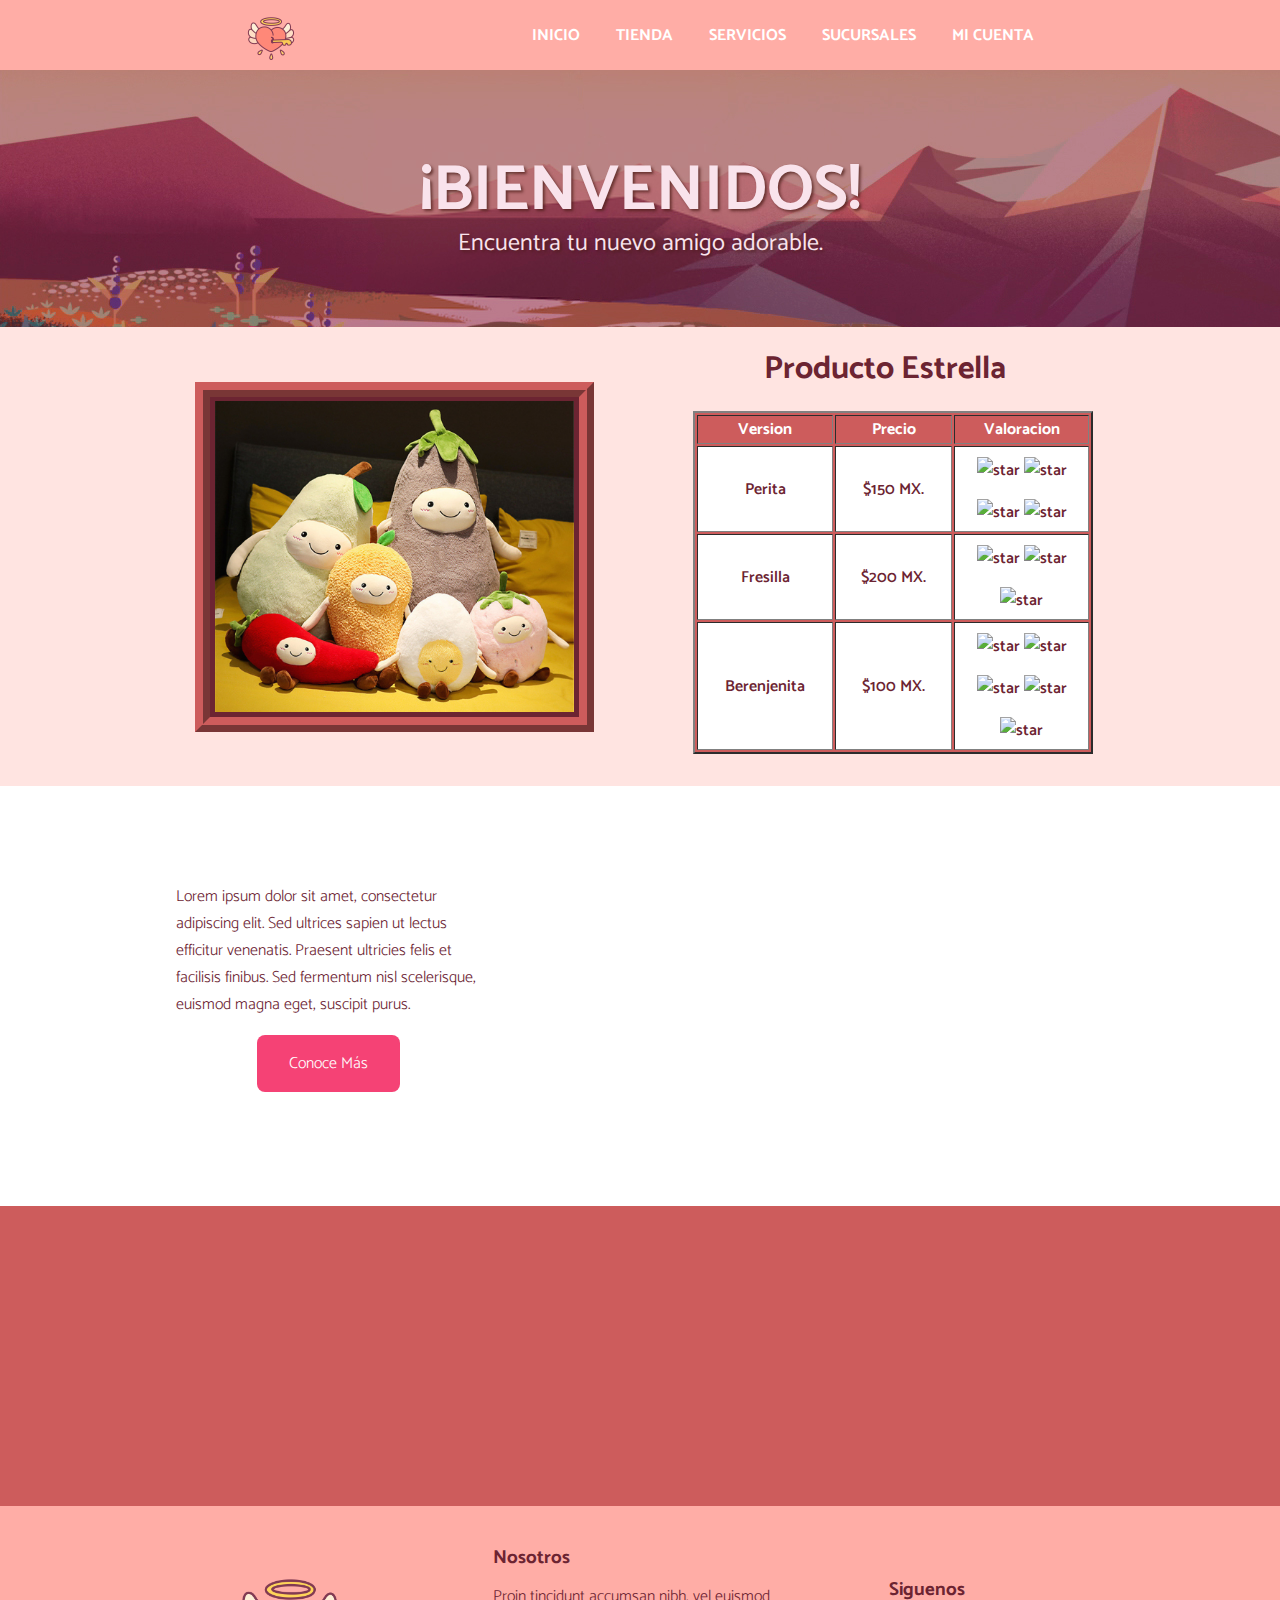
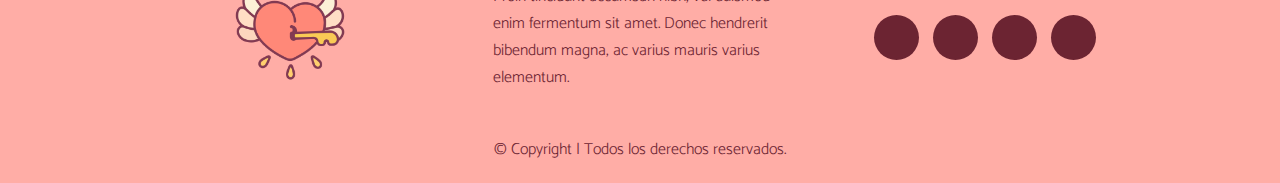
==== index.html @ 7614e68b "PreEntrega 2 V1" ====
<!DOCTYPE html>
<html lang="en">
    <head>
        <meta charset="UTF-8">
        <meta http-equiv="X-UA-Compatible" content="IE=edge">
        <meta name="viewport" content="width=device-width, initial-scale=1.0">
        <!-- Favicon -->
        <link rel="icon" type="image/png" sizes="32x32" href="contenido/favicon-32x32.png">
        <!-- Google Fonts -->
        <link rel="preconnect" href="https://fonts.googleapis.com">
        <link rel="preconnect" href="https://fonts.gstatic.com" crossorigin>
        <link href="https://fonts.googleapis.com/css2?family=Catamaran:wght@300;400;600;800&display=swap" rel="stylesheet">
        <!-- Fontawesome -->
        <script src="https://kit.fontawesome.com/cafaecdf6c.js" crossorigin="anonymous"></script>
        <!-- Hoja de CSS -->
        <link rel="stylesheet" href="css/style.css">
        <!-- termina hoja de CSS -->
        <title>Tienda de Peluches</title>
    </head>
<body>
    <header class="header"><!-- Inicio barra de navegacion -->
        <!-- <h1><a href="/Index.html">Logo</a></h1> -->
        <nav>
        <div class="nav__container">
            <img src="contenido/Logo tienda.png" class="nav__logo" alt="Logo Cute"><!-- Logo con enlace al home -->
            <div class="main-menu">
                <ul>
                    <li><a href="Index.html">Inicio</a></li>
                    <li><a href="pages/tienda.html">Tienda</a></li>
                    <li><a href="pages/servicios.html">Servicios</a></li>
                    <li><a href="pages/sucursales.html">Sucursales</a></li>
                    <li><a href="pages/micuenta.html">Mi Cuenta</a></li>
                </ul>
            </div>
            </nav>
        </div>
    </header><!-- Cierre barra de navegacion -->
    <main>
        <section id="intro__section"><!-- Inicio Banner principal -->
            <div class="display__intro">
                <h1>¡Bienvenidos!</h1>
                <p>Encuentra tu nuevo amigo adorable.</p>        
            </div>
        </section><!-- Cierre banner principal -->
        <section id="display-producto"><!-- Inicio Producto estrella -->
            <div class="col-4">
                <img src="/img/producto_principal.jpg" class="mainproductopic" alt="frutitas" height="250px">
                <div class="table">
                    <h2>Producto Estrella</h2>
                    <table class="tableProduct" border="2" cellpadding="8" cellspacing="2">
                        <tr> <!-- Secciones Tabla -->
                            <th>Version</th>
                            <th>Precio</th>
                            <th>Valoracion</th>
                        </tr>
                        <tr><!-- Valores primer producto -->
                            <td>Perita</td>
                            <td>$150 MX.</td>
                            <td>
                            <img src="https://cdn-icons-png.flaticon.com/512/1721/1721536.png" class="estrella-valor" alt="star">
                            <img src="https://cdn-icons-png.flaticon.com/512/1721/1721536.png" class="estrella-valor" alt="star">
                            <img src="https://cdn-icons-png.flaticon.com/512/1721/1721536.png" class="estrella-valor" alt="star">
                            <img src="https://cdn-icons-png.flaticon.com/512/1721/1721536.png" class="estrella-valor" alt="star">
                        </td>
                    </tr>
                    <tr><!-- Valores Segundo Producto -->
                        <td>Fresilla</td>
                        <td>$200 MX.</td>
                        <td>
                            <img src="https://cdn-icons-png.flaticon.com/512/1721/1721536.png" class="estrella-valor" alt="star">
                            <img src="https://cdn-icons-png.flaticon.com/512/1721/1721536.png" class="estrella-valor" alt="star">
                            <img src="https://cdn-icons-png.flaticon.com/512/1721/1721536.png" class="estrella-valor" alt="star">
                        </td>
                    </tr>
                    <tr><!-- Valores tercer producto -->
                        <td>Berenjenita</td>
                        <td>$100 MX.</td>
                        <td>
                            <img src="https://cdn-icons-png.flaticon.com/512/1721/1721536.png" class="estrella-valor" alt="star">
                            <img src="https://cdn-icons-png.flaticon.com/512/1721/1721536.png" class="estrella-valor" alt="star">
                            <img src="https://cdn-icons-png.flaticon.com/512/1721/1721536.png" class="estrella-valor" alt="star">
                            <img src="https://cdn-icons-png.flaticon.com/512/1721/1721536.png" class="estrella-valor" alt="star">
                            <img src="https://cdn-icons-png.flaticon.com/512/1721/1721536.png" class="estrella-valor" alt="star">
                        </td>
                    </tr>
                </table>
            </div>
        </div>
        </section><!-- Termino producto estrella -->
        <section id="intro-servicios"><!-- Inicio Presentacion  Servicios-->
            <div class="col-4">
                <div class="text-box">
                    <p>Lorem ipsum dolor sit amet, consectetur adipiscing elit. Sed ultrices sapien ut lectus efficitur venenatis. Praesent ultricies felis et facilisis finibus. Sed fermentum nisl scelerisque, euismod magna eget, suscipit purus. </p>
                        <div  class="btn">
                            <a href="/pages/servicios.html" class="boton">Conoce Más</a>
                        </div>
                </div>
                <div class="video-box">
                    <iframe width="560" height="315" src="https://www.youtube.com/embed/OfAAXH6KLqU" title="YouTube video player" frameborder="0" allow="accelerometer; autoplay; clipboard-write; encrypted-media; gyroscope; picture-in-picture" allowfullscreen></iframe>
                </div>
            </div>
        </section><!-- Termina presentacion Servicios -->
        <section id="mapa"><!-- Inicio Ubicacion -->
                <iframe src="https://www.google.com/maps/embed?pb=!1m18!1m12!1m3!1d1648.8278727850666!2d-100.31349025448411!3d25.66734668921279!2m3!1f0!2f0!3f0!3m2!1i1024!2i768!4f13.1!3m3!1m2!1s0x8662bf4d52f3d2d1%3A0x2c97145ed34ded60!2sPlaza%20M%C3%A9xico!5e0!3m2!1ses-419!2smx!4v1656044367858!5m2!1ses-419!2smx" width="100%" height="250px" style="border:0;" allowfullscreen="" loading="lazy" referrerpolicy="no-referrer-when-downgrade"></iframe>
        </section><!-- Termino Ubicacion -->
    </main>
    <footer class="footer"><!-- Inicia Footer -->
        <!-- <a href="/Index.html">Logo</a> -->
        <div class="footer__superior">
            <div class="foot__container">
                <a href="index.html">
                    <img src="/contenido/Logo tienda.png" alt="Logo Cute"></a><!-- Logo con enlace al home -->
            </div>
            <div class="foot__container">
                <h3>Nosotros</h3>
                <p>Proin tincidunt accumsan nibh, vel euismod enim fermentum sit amet. Donec hendrerit bibendum magna, ac varius mauris varius elementum.</p>
            </div>
            <div class="foot__container">
                <h3>Siguenos</h3>
                <div class="foot__social">
                    <a href="httos://www.facebook.com/tiendacute"><i class="fa-brands fa-facebook-f fa-1x" style="color: lightpink"></i></i></a><!-- Facebook -->
                    <a href="httos://www.Twitter.com/tiendacute"><i class="fa-brands fa-twitter fa-1x" style="color: lightpink"></i></i></a><!-- Twitter -->
                    <a href="httos://www.instagram.com/tiendacute"><i class="fa-brands fa-instagram-square fa-1x" style="color: lightpink"></i></i></a><!-- Instagram -->
                    <a href="httos://www.facebook.com/tiendacute"><i class="fa-brands fa-tiktok fa-1x" style="color:lightpink"></i></i></a><!-- Tiktok -->
                </div>
            </div>
        </div>
        <div class="footer__inferior">
            <div class="foot__container">
                <p>© Copyright | Todos los derechos reservados.</p>
            </div>
        </div>    
    </footer><!-- Termina Footer -->
</body>
</html>
---- css/style.css ----
:root {
    --principal1: #6c2432;
    --principal2: #ffada6;
    --principal3: #ffe4e1;
    --aux1: #f9e3ec;
    --aux2: #cd5c5c;
    --botones: #f54275;
    --btnhoover: #ff7ba7;
    --btnwhite: #ffffff;
}

* {
    padding: 0;
    margin: 0;
    box-sizing: border-box;
}

body {
    font-family: 'Catamaran', sans-serif;
    font-weight: 300;
    color: var(--principal1);
    font-size: 1rem;
}

header { 
    width: 100%;
    position: fixed;
    top: 0px;
    background: var(--principal2);
    text-decoration: none;
}

img, svg {
    vertical-align: middle;
}

img {
    padding: 1rem;
}

h1 { 
    font-size: 3rem;
}

h2 {
    font-size: 2rem;
}

h3 h4 h5 h6 {
    font-size: 1.5rem;
}


.boton {
    background-color:var(--botones);
    border: none;
    color: var(--btnwhite);
    margin: 1.5rem;
    padding: 15px 32px;
    text-align: center;
    text-decoration: none;
    display: inline;
    font-size: 1rem;
    border-radius: 8px;
    margin: 1rem 0 1rem 0;
    align-content: center;
}

.boton:hover {
    background-color: var(--btnhoover);
    color: var(--principal1);
}

.btn {
    padding: 2rem 0 2rem 0;
}

/* Header */

.header a {
    text-decoration: none;
    text-transform: uppercase;
}



.nav__container {
    width: 80%;
    height: 70px;
    margin: auto;
    max-width: 1280px;
    max-height: 70px;
    top: 0px;
    display: flex;
    align-items: center;
    justify-content: space-around;
}

.nav__container .nav__logo {
    max-height: 80px;
    padding: 0.5rem;

}

.main-menu { 
    font-weight: bold;
    height: 100%;
    display: flex;
    flex-direction: row;
    align-items: center;
    
}

    .main-menu ul {
        list-style: none;
        
    }

        .main-menu ul li {
            display: inline-block;
            height: 100%;
            
        }

            .main-menu ul li a {
                display: flex;
                align-items: center;
                padding: 0 1rem;
                color:var(--btnwhite);
                height: 70px;
                transition: 0.5s ease;
            }

                .main-menu ul li a:hover {
                    background-color: var(--aux2);
                }


/* BODY INTRO BANNER */

#intro__section {
    background-image: url("/img/banner_indexV2.jpg");
    padding: 10rem 0 4rem 0;
    text-align: center;
}


.display__intro {
    width: 100%;
    margin: auto;
    color: var(--aux1);
    text-shadow: 0.15rem 0.15rem 3px rgba(74, 27, 22, 0.727) ;

}

.display__intro h1{
    text-transform: uppercase;
    font-size: 4rem;
    line-height: 4rem;
}

.display__intro p {
    font-weight: 400;
    font-size: 1.5rem;
}


/* BODY PRODUCTO ESTRELLA */

#display-producto {
    padding: 1rem 0 1rem 0;
    background-color: var(--principal3);
}

.col-4 {
    width: 80%;
    max-width: 1270px;
    margin: auto;
    display: flex;
    align-items: center;
    justify-content: space-evenly;
}

.mainproductopic {
    width: auto;
    height: 350px;
    padding: 0.3rem;
    margin: 1rem 1.5rem;
    border: ridge 15px var(--aux2);
    background-color: var(--principal1);
}

.table {
    display: flex;
    flex-direction: column;
    align-items: center;
}

.tableProduct {
    text-align: center;
    margin: 1rem 1rem 1rem 2rem;
    width: 400px;
    background-color: var(--aux2);
    color: #ffffff;
}

td {
    width: 200px;
    height: 50px;
    background-color: #ffffff;
    color: var(--principal1);
    font-weight: 600;
}

.estrella-valor {
    width: 15px;
    padding: 0px;
    margin: 10px 0px 5px 0px;
}


/* BODY INTRO SERVICIOS */

#intro-servicios {
    padding: 1rem 0 1rem 0;
}


.text-box {
    width:50%;
    height: auto;
    padding: 1rem 3rem;
    display: flex;
    flex-flow: row wrap;
    justify-content: center;
    align-items:center;
    align-content: space-around;
}

.text-intro {
    background-color: var(--principal3);
    padding: 2rem 1rem;
    text-align: center;
}

.video-box {
    padding: 2rem;
}

/* Mapa */

#mapa {
    background-color: var(--aux2);
    align-items: center;
    height: 300px;
    display: flex;
}

#mapa iframe {
    width: 100%;
    height: 270px;
}

/* Boddy paginas */

.con-img {
    width: auto;
    max-width: 1270px;
    height: 550px;
}

/* Galeria */

.colresponsive {
    max-width: 1270px;
    width: 80%;
    margin-left: auto;
    margin-right: auto;
    padding-top: 1rem;
    padding-bottom: 4rem;
}

.gridproducto {
    display: grid;
    grid-template-columns: repeat(4, 1fr);
    gap: 1.5rem;
}

.col-grid {
    display: flex;
    flex-direction: column;
    margin-top: 1rem;
    align-content: space-around;
}

.celdagrid {
    background-color: var(--principal3);
    overflow: hidden;
    border-radius: 0.5rem;
    text-decoration: none;
    font-weight: 400;
    overflow: hidden;
    margin-top: 1rem;
    margin-bottom: 1rem;

}

.imgproduct {
    border-radius: 0.25rem;
    overflow: hidden;
    transition: 0.3s ease-in-out;
}

.imgproduct:hover {
    transform: scale(1.15,1.15);
}

.imgproduct img {
    width: 100%;
}

.textproduct {
    padding: 0.5rem 1rem;
    border: 3px solid var(--principal3);
    display: flex;
    align-items: center;
    justify-content: space-around;
    background-color: white;
}

.textinfo h4{
    line-height: 1.2rem;
    font-size: 1rem;
}

.boton-shop {
    background-color: var(--botones);
    border: none;
    color: var(--btnwhite);
    padding: 8px 10px;
    text-align: center;
    text-decoration: none;
    display: inline;
    font-size: 14px;
    border-radius: 8px;
    margin: 1rem 0 1rem 0;
    align-content: center;
}

.boton-shop:hover {
    background-color: var(--btnhoover);
    color: var(--principal1);
}

.btn-shop {
    padding: 1rem 0rem;
}

/* FOOOTER */

.footer {
    width: 100%;
    background:  var(--principal2);
}

.footer__superior {
    width: 80%;    
    margin: auto;
    display: grid;
    grid-template-columns: repeat(3, 1fr);
    grid-template-rows: 180px;
    grid-gap:25px;
    padding: 25px 0px;
    align-items: center;
    justify-items: center;
}

.footer__inferior {
    width: 80%;
    height: 100%;
    padding-bottom: 20px;
    margin: auto;
    text-align: center;
}

.footer__superior a img {
    width: 150px;
    height: auto;
    padding: 0;
    justify-content: center;
    align-items: center;
    transition: 1s ease;
}

.footer__superior a img:hover {

    transform: scale(1.5,1.5);
}

.footer__superior h3 {
    margin-bottom: 10px;
    padding: 0 15px 0 15px;
}

.footer__superior p {
    margin-bottom: 10px;
    padding: 0 15px 0 15px;
}

.foot__social a {
    background-color: var(--principal1);
    display: inline-block;
    text-decoration: none;
    width: 45px;
    height: 45px;
    line-height: 45px;
    margin-right: 10px;
    border-radius: 45px;
    text-align: center;
}

.foot__social a:hover {
    background-color: var(--btnhoover);
}

#servicios {
    background-color: #ff7ba7;
    height: auto;
    width: 100%;
}

.row {
    height: 50%;
}

#izq {
    color: var(--principal1);
}
/* Breakpoint smll */

@media screen and ( max-width:600px) {

    h1 { 
        font-size: 2rem;
        line-height: 1.5rem;
    }
    
    h2 {
        font-size: 1.3rem;
        line-height: 1.5rem;
    }
    
    h3 h4 h5 h6 {
        font-size: 0.8rem;
        line-height: 0.8rem;
    }
    


    .nav__container {
        width: 100%;
        height: 80px;
        margin: auto;
        display: flex;
        flex-flow: row nowrap;
    }

    .nav__logo {
        display: none;
    }
    
    .main-menu { 
        display: flex;
        flex-flow: row nowrap;
        font-size: calc(100% - 40%);
    }

    .main-menu ul li a { 
        padding: 7px;
    }

    #intro__section {
        background-image: url("/img/banner_indexV2.jpg");
        padding: 6rem 0 3rem 0;
        text-align: center;
        width: auto;
    }
    

    
    .display__intro h1{
        text-transform: uppercase;
        font-size: 2rem;
        line-height: 3rem;
    }
    
    .display__intro p {
        font-weight: 400;
        font-size: 1rem;
    }
    
    #display-producto {
        padding: 1rem 0 1rem 0;
        background-color: var(--principal3);
    }
    
    .col-4 {
        width: 100%;
        margin: auto;
        display: flex;
        flex-direction: column;
        align-items: center;
        justify-content: space-evenly;
    }
    
    .mainproductopic {
        width: auto;
        height: 250px;
    }
    
    .table h2 {
        font-size: 1.5rem;
    }
    
    .tableProduct {
        text-align: center;
        margin: 1rem 1rem 1rem 2rem;
        width: auto;
        background-color: var(--aux2);
        color: #ffffff;
    }
    

    
#intro-servicios {
    padding: 0;
}

#servicios{
    width: 70%;
    align-items: center;
    justify-content: center;
}

.row {
    height: auto;
}


.text-box {
    width:100%;
    height: auto;
    padding: 1rem 3rem;
    display: flex;
    flex-direction: column;
    justify-content: center;
    align-items:center;
}

.video-box {
    width: 100%;
    display: flex;
    flex-direction: column;
    align-items: center;
    justify-content: center;
    padding: 1rem ;

}

.video-box iframe {
    width: 300px;
    height: auto;
}

#mapa {
    background-color: var(--aux2);
    align-items: center;
    height: 300px;
    display: flex;
}

#mapa iframe {
    width: 100%;
    height: 270px;
}

.boton {
    padding: 15px 32px;
    font-size: 0.8rem;
    border-radius: 8px;
    margin-top: 1rem;
    align-content: center;
}

.btn {
    padding: 1.5rem 0 0 0;
}

.con-img {
    width: 100%;
    height: auto;
}


.text-intro {
    padding: 1rem 1rem;
    text-align: center;
    font-size: calc(100% - 20%);
}

.colresponsive {
    padding-top: 2rem;
    padding-bottom: 2rem;
}

.gridproducto {
    grid-template-columns: 100%;
    gap: 1.0rem;
}

.col-grid {
    margin-top: 0;
    flex-direction: column;
    justify-content: center;
    align-items: center;
    width: auto;

}

.celdagrid {
    font-weight: 400;
    margin-top: 0.5rem;
    margin-bottom: 0.5rem;
}


.imgproduct:hover {
    transform: none;
}

.imgproduct img {
    max-width: 350px;
}

.textproduct {
    padding: 0.2rem 0.5rem;
}

.textinfo h4{
    line-height: 1rem;
    font-size: 0.8rem;
}

.boton-shop {
    padding: 8px 14px;
}


/*  */

.footer {
    width: 100%;
}

.footer__superior {  
    display: grid;
    grid-template-columns: 100%;
    grid-template-rows: 80px;
    grid-gap:25px;
    padding: 25px 0px;
    align-items: center;
    justify-items: center;
}

.footer__inferior {
    font-size: calc(100% - 20%);
}

.footer__superior a img {
    width: 90px;
    height: auto;
}


.footer__superior p {
    font-size: calc(100% - 20%);
}

.foot__social a {
    width: 40px;
    height: 40px;
}

}

/* Breakpoint medium
 */
@media screen and (min-width:600px) and ( max-width:950px) {

    h1 { 
        font-size: 3rem;
    }
    
    h2 {
        font-size: 2rem;
        line-height: 1.5rem;
    }
    
    h3 h4 h5 h6 {
        font-size: 1.2rem;
        line-height: 1rem;
    }
    

    .nav__logo {
        display: none;
    }
    
    .main-menu { 
        font-size: calc(100% - 20%);
    }

    .main-menu ul li a { 
        padding: 10px;
    }

    #intro__section {
        background-image: url("/img/banner_indexV2.jpg");
        padding: 7rem 0 3rem 0;
        text-align: center;
        width: auto;
    }
    

    
    .display__intro h1{
        text-transform: uppercase;
        font-size: 3rem;
        line-height: 3rem;
    }
    
    .display__intro p {
        font-weight: 400;
        font-size: 1.5rem;
    }
    
    
    .col-4 {
        width: 100%;
        margin: auto;
        display: flex;
        flex-direction: column;
        align-items: center;
        justify-content: space-evenly;
    }
    
    .mainproductopic {
        width: auto;
        height: 350px;
    }
    
    .table h2 {
        font-size: 2rem;
    }
    
    .tableProduct {
        width: 80%;
        text-align: center;
        background-color: var(--aux2);
        color: #ffffff;
    }
    
    
#intro-servicios {
    padding: 0;
}

#servicios{
    width: 70%;
    align-items: center;
    justify-content: center;
}

.row {
    height: auto;
}


.text-box {
    width:100%;
    height: auto;
    padding: 1rem 3rem;
    display: flex;
    flex-direction: column;
    justify-content: center;
    align-items:center;
}

.video-box {
    width: 60%;
    display: flex;
    flex-direction: column;
    align-items: center;
    justify-content: center;
    padding: 1rem ;

}

.video-box iframe {
    width: 100%;
}

#mapa {
    background-color: var(--aux2);
    align-items: center;
    height: 300px;
    display: flex;
}

#mapa iframe {
    width: 100%;
    height: 270px;
}

.boton {
    padding: 15px 32px;
    font-size: 0.8rem;
    border-radius: 8px;
    margin-top: 1rem;
    align-content: center;
}

.btn {
    padding: 1.5rem 0 0 0;
}

.con-img {
    width: 100%;
    height: auto;
}


.text-intro {
    padding: 1rem 1rem;
    text-align: center;
    font-size: calc(100% - 20%);
}

.colresponsive {
    padding-top: 2rem;
    padding-bottom: 2rem;
}

.gridproducto {
    grid-template-columns: repeat(2, 1fr);
    gap: 1.0rem;
}

.col-grid {
    margin-top: 0;
    flex-direction: column;
    justify-content: center;
    align-items: center;
    width: auto;

}

.celdagrid {
    font-weight: 400;
    margin-top: 0.5rem;
    margin-bottom: 0.5rem;
}


.imgproduct:hover {
    transform: none;
}

.imgproduct img {
    max-width: 350px;
}

.textproduct {
    padding: 0.2rem 0.5rem;
}

.textinfo h4{
    line-height: 1rem;
    font-size: 0.8rem;
}

.boton-shop {
    padding: 8px 14px;
}


/*  */

.footer {
    width: 100%;
}

.footer__superior {  
    width: 100%;
    display: grid;
    grid-gap:10px;
    padding: 25px 0px;
    align-items: center;
    justify-items: center;
}

.footer__inferior {
    font-size: calc(100% - 20%);
}

.footer__superior a img {
    width: 120px;
    height: auto;
}


.footer__superior p {
    font-size: calc(100% - 30%);
}

.foot__social a {
    width: 35px;
    height: 35px;
    margin: 5px 2px;
}

}

/* Breakpoint lg */

@media screen and (min-width:950px) and ( max-width:1270px) {

    


    .main-menu ul li a { 
        padding: 10px;
    }

    #intro__section {
        padding: 7rem 0 3rem 0;
    }
    

    
    .display__intro h1{
        font-size: 4rem;
    }
    
    .display__intro p {
        font-weight: 400;
        font-size: 1.7rem;
    }
    
    
    .mainproductopic {
        width: auto;
        height: 350px;
    }
    
    .table h2 {
        font-size: 2rem;
    }
    
    .tableProduct {
        width: 90%;
    }
    
    
#intro-servicios {
    padding: 0;
}

#servicios{
    width: 70%;
    align-items: center;
    justify-content: center;
}

.row {
    height: auto;
}


.text-box {
    width:100%;
    height: auto;
    padding: 2rem 3rem;
    display: flex;
    flex-direction: column;
    justify-content: center;
    align-items:center;
}

.video-box {
    width: 100%;
    padding: 0;

}

.video-box iframe {
    width: auto;
    height: auto;
}


.boton {
    padding: 10px 32px;
    margin-top: 1rem;
    margin-bottom: 1rem;
}

.btn {
    padding: 1.5rem 0 0.5rem 0;
}

.con-img {
    width: 100%;
    height: auto;
}


.text-intro {
    padding: 1rem 1rem;
    text-align: center;
    font-size: calc(100% - 10%);
}

.colresponsive {
    padding-top: 2rem;
    padding-bottom: 2rem;
}

.gridproducto {
    grid-template-columns: repeat(2, 1fr);
    gap: 1.5rem;
}

.col-grid {
    margin-top: 0;
    flex-direction: column;
    justify-content: center;
    align-items: center;
    width: auto;

}

.celdagrid {
    font-weight: 400;
    margin-top: 0.5rem;
    margin-bottom: 0.5rem;
}


.imgproduct:hover {
    transform: none;
}

.imgproduct img {
    max-width: 350px;
}

.textproduct {
    padding: 0.2rem 0.5rem;
}

.textinfo h4{
    line-height: 1.5rem;
    font-size: 1.2rem;
}

.boton-shop {
    padding: 10px 16px;
    font-size: 16px;
}


/*  */

.footer__superior {  
    grid-gap:25px;
}

.footer__inferior {
    font-size: calc(100% - 10%);
}

.footer__superior a img {
    width: 140px;
    height: auto;
}


.footer__superior p {
    font-size: calc(100% - 15%);
}

.foot__social a {
    width: 40px;
    height: 40px;
    margin: 5px 2px;
}

}
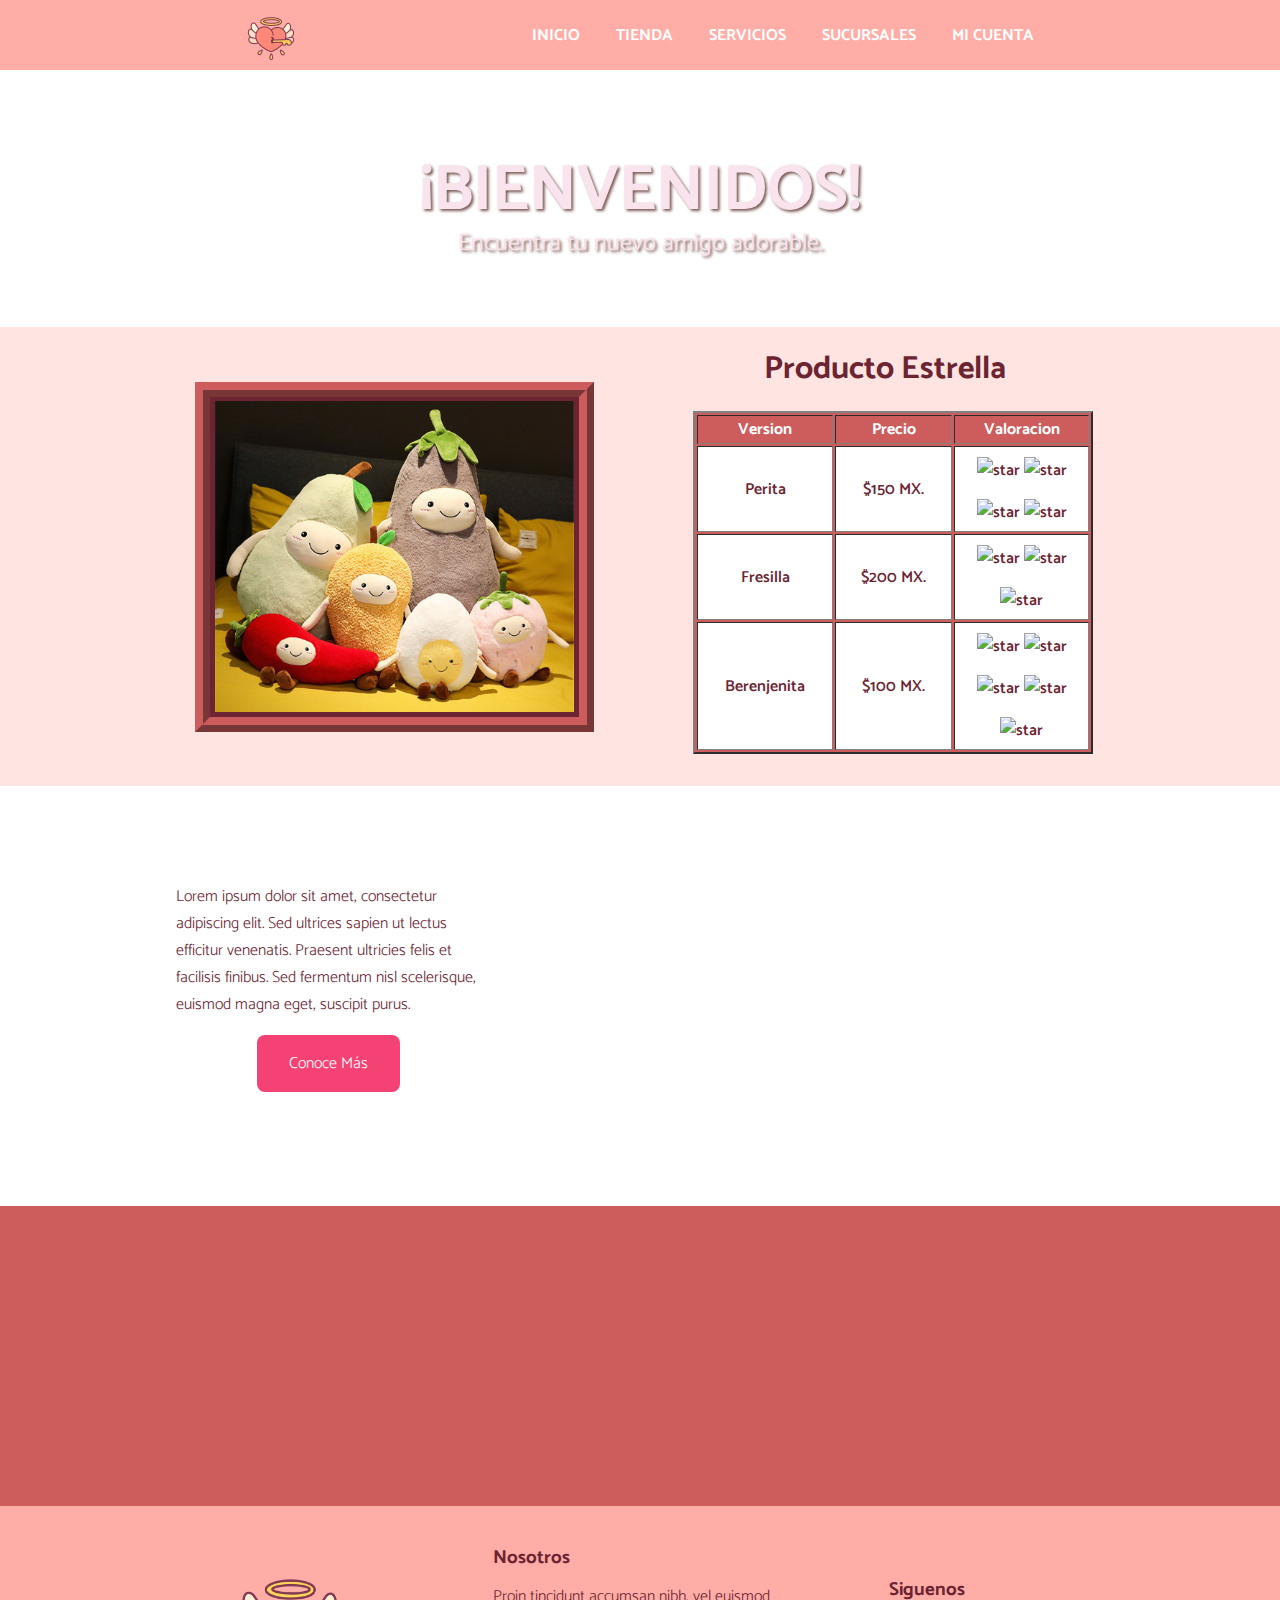
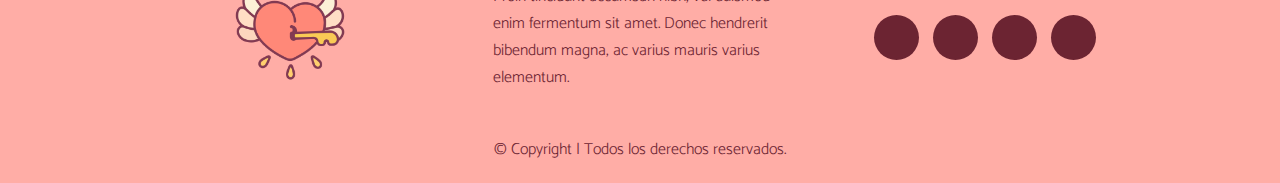
==== commit 82a6cdf6: "tercera version" ====
--- a/index.html
+++ b/index.html
@@ -22,10 +22,10 @@
         <!-- <h1><a href="/Index.html">Logo</a></h1> -->
         <nav>
         <div class="nav__container">
-            <img src="contenido/Logo tienda.png" class="nav__logo" alt="Logo Cute"><!-- Logo con enlace al home -->
+            <img src="contenido/logotienda.png" class="nav__logo" alt="logocute"><!-- Logo con enlace al home -->
             <div class="main-menu">
                 <ul>
-                    <li><a href="Index.html">Inicio</a></li>
+                    <li><a href="index.html">Inicio</a></li>
                     <li><a href="pages/tienda.html">Tienda</a></li>
                     <li><a href="pages/servicios.html">Servicios</a></li>
                     <li><a href="pages/sucursales.html">Sucursales</a></li>
@@ -44,7 +44,7 @@
         </section><!-- Cierre banner principal -->
         <section id="display-producto"><!-- Inicio Producto estrella -->
             <div class="col-4">
-                <img src="/img/producto_principal.jpg" class="mainproductopic" alt="frutitas" height="250px">
+                <img src="img/productoprincipal.jpg" class="mainproductopic" alt="frutitas" height="250px">
                 <div class="table">
                     <h2>Producto Estrella</h2>
                     <table class="tableProduct" border="2" cellpadding="8" cellspacing="2">
@@ -109,7 +109,7 @@
         <div class="footer__superior">
             <div class="foot__container">
                 <a href="index.html">
-                    <img src="/contenido/Logo tienda.png" alt="Logo Cute"></a><!-- Logo con enlace al home -->
+                    <img src="contenido/logotienda.png" alt="Logo Cute"></a><!-- Logo con enlace al home -->
             </div>
             <div class="foot__container">
                 <h3>Nosotros</h3>
--- a/css/style.css
+++ b/css/style.css
@@ -139,7 +139,7 @@
 /* BODY INTRO BANNER */
 
 #intro__section {
-    background-image: url("/img/banner_indexV2.jpg");
+    background-image: url("img/banderindexv2.jpg");
     padding: 10rem 0 4rem 0;
     text-align: center;
 }
@@ -480,7 +480,6 @@
     }
 
     #intro__section {
-        background-image: url("/img/banner_indexV2.jpg");
         padding: 6rem 0 3rem 0;
         text-align: center;
         width: auto;
@@ -725,7 +724,6 @@
     }
 
     #intro__section {
-        background-image: url("/img/banner_indexV2.jpg");
         padding: 7rem 0 3rem 0;
         text-align: center;
         width: auto;
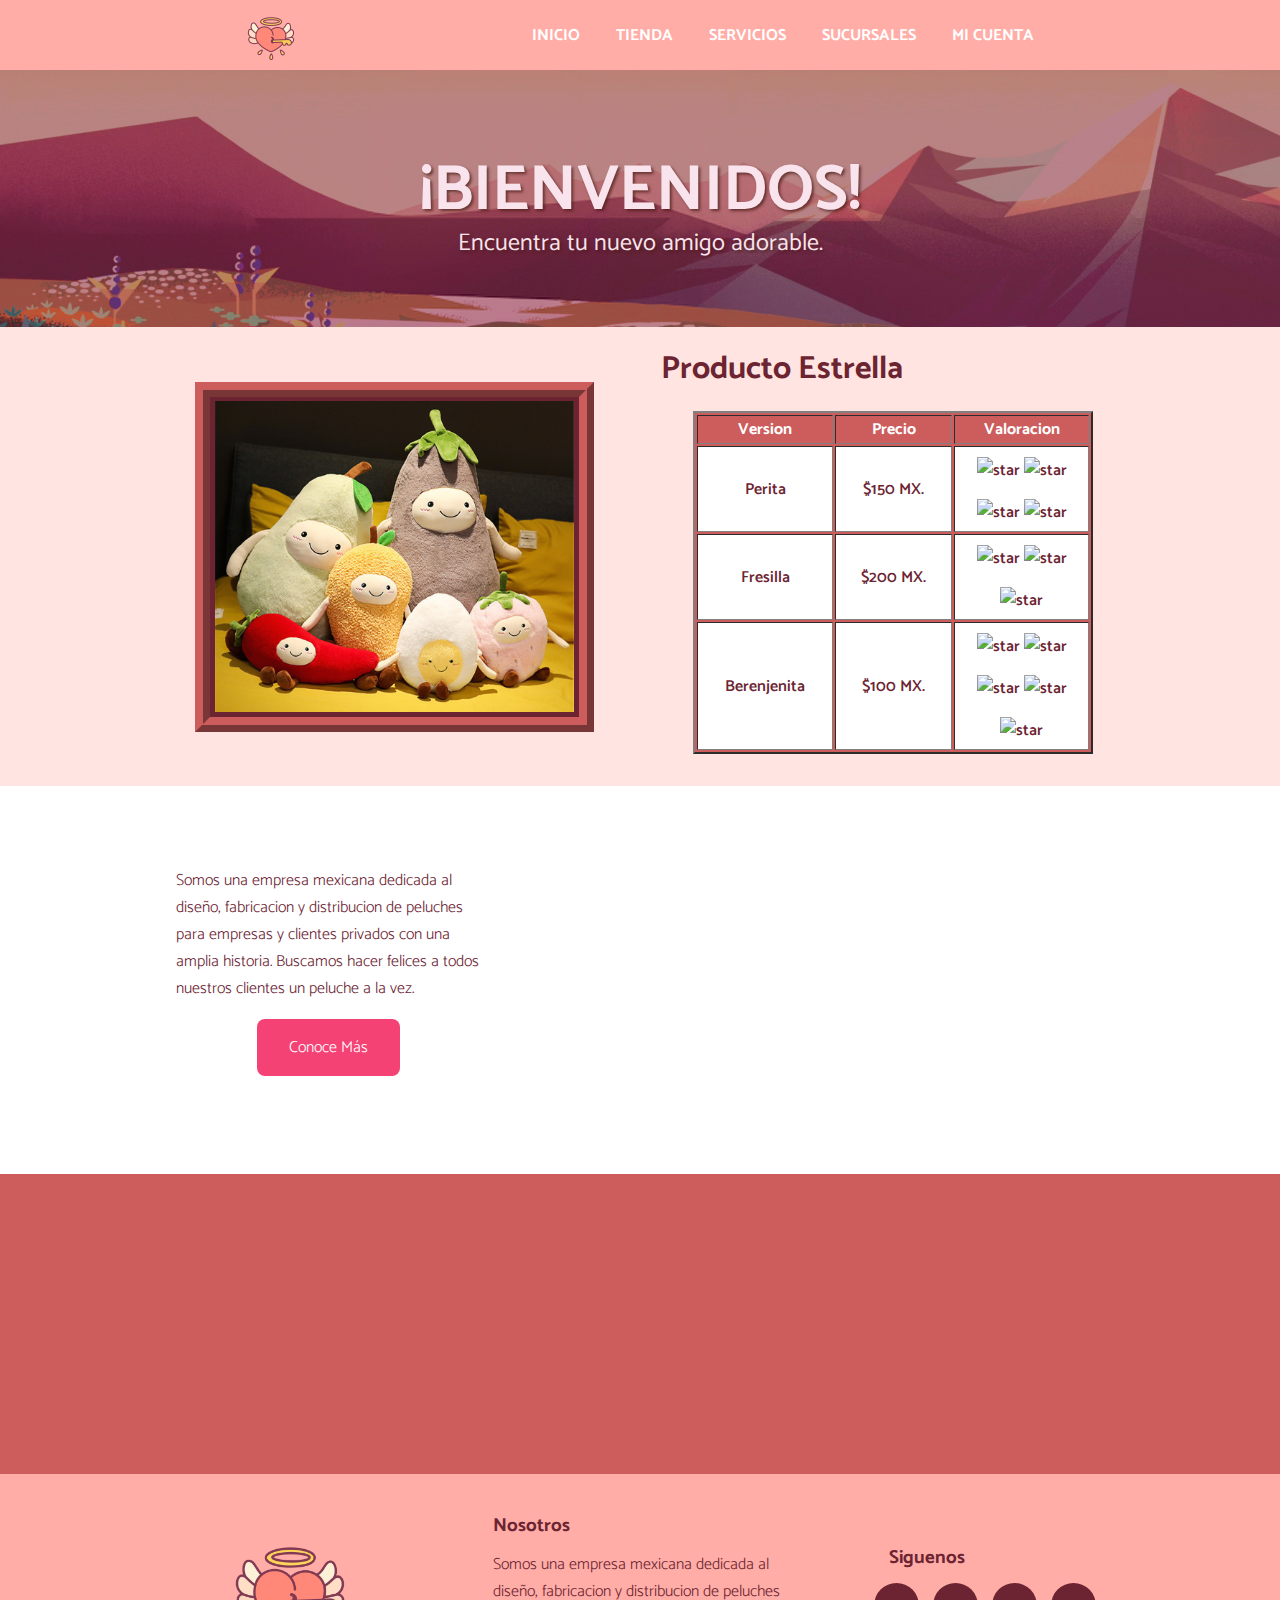
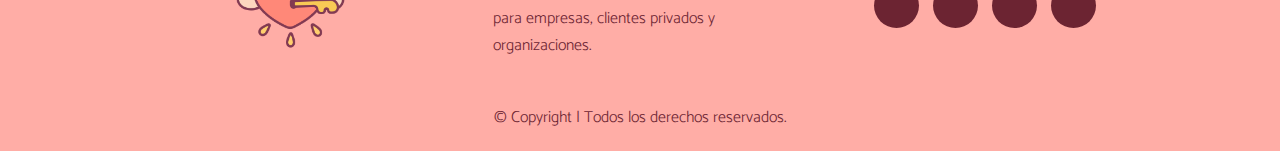
==== commit 496c584e: "V10 Final paginas completas" ====
--- a/index.html
+++ b/index.html
@@ -90,9 +90,9 @@
         <section id="intro-servicios"><!-- Inicio Presentacion  Servicios-->
             <div class="col-4">
                 <div class="text-box">
-                    <p>Lorem ipsum dolor sit amet, consectetur adipiscing elit. Sed ultrices sapien ut lectus efficitur venenatis. Praesent ultricies felis et facilisis finibus. Sed fermentum nisl scelerisque, euismod magna eget, suscipit purus. </p>
+                    <p>Somos una empresa mexicana dedicada al diseño, fabricacion y distribucion de peluches para empresas y clientes privados con una amplia historia. Buscamos hacer felices a todos nuestros clientes un peluche a la vez.</p>
                         <div  class="btn">
-                            <a href="/pages/servicios.html" class="boton">Conoce Más</a>
+                            <a href="../pages/servicios.html" class="boton">Conoce Más</a>
                         </div>
                 </div>
                 <div class="video-box">
@@ -113,15 +113,15 @@
             </div>
             <div class="foot__container">
                 <h3>Nosotros</h3>
-                <p>Proin tincidunt accumsan nibh, vel euismod enim fermentum sit amet. Donec hendrerit bibendum magna, ac varius mauris varius elementum.</p>
+                <p>Somos una empresa mexicana dedicada al diseño, fabricacion y distribucion de peluches para empresas, clientes privados y organizaciones.</p>
             </div>
             <div class="foot__container">
                 <h3>Siguenos</h3>
                 <div class="foot__social">
-                    <a href="httos://www.facebook.com/tiendacute"><i class="fa-brands fa-facebook-f fa-1x" style="color: lightpink"></i></i></a><!-- Facebook -->
-                    <a href="httos://www.Twitter.com/tiendacute"><i class="fa-brands fa-twitter fa-1x" style="color: lightpink"></i></i></a><!-- Twitter -->
-                    <a href="httos://www.instagram.com/tiendacute"><i class="fa-brands fa-instagram-square fa-1x" style="color: lightpink"></i></i></a><!-- Instagram -->
-                    <a href="httos://www.facebook.com/tiendacute"><i class="fa-brands fa-tiktok fa-1x" style="color:lightpink"></i></i></a><!-- Tiktok -->
+                    <a href="https://www.facebook.com/tiendacute"><i class="fa-brands fa-facebook-f fa-1x" style="color: lightpink"></i></i></a><!-- Facebook -->
+                    <a href="https://www.Twitter.com/tiendacute"><i class="fa-brands fa-twitter fa-1x" style="color: lightpink"></i></i></a><!-- Twitter -->
+                    <a href="https://www.instagram.com/tiendacute"><i class="fa-brands fa-instagram-square fa-1x" style="color: lightpink"></i></i></a><!-- Instagram -->
+                    <a href="https://www.tiktok.com/@tiendacute"><i class="fa-brands fa-tiktok fa-1x" style="color:lightpink"></i></i></a><!-- Tiktok -->
                 </div>
             </div>
         </div>
--- a/css/style.css
+++ b/css/style.css
@@ -4,6 +4,7 @@
     --principal3: #ffe4e1;
     --aux1: #f9e3ec;
     --aux2: #cd5c5c;
+    --aux3:#fff2f1;
     --botones: #f54275;
     --btnhoover: #ff7ba7;
     --btnwhite: #ffffff;
@@ -139,7 +140,7 @@
 /* BODY INTRO BANNER */
 
 #intro__section {
-    background-image: url("img/banderindexv2.jpg");
+    background-image: url("../img/banderindexv2.jpg");
     padding: 10rem 0 4rem 0;
     text-align: center;
 }
@@ -221,8 +222,14 @@
 
 /* BODY INTRO SERVICIOS */
 
-#intro-servicios {
-    padding: 1rem 0 1rem 0;
+#servicios{
+    align-items: center;
+    justify-content: center;
+    padding: 0;
+}
+
+.row {
+    height: auto;
 }
 
 
@@ -241,6 +248,7 @@
     background-color: var(--principal3);
     padding: 2rem 1rem;
     text-align: center;
+    height: 100%;
 }
 
 .video-box {
@@ -356,6 +364,32 @@
     padding: 1rem 0rem;
 }
 
+.table {
+    display: block;
+}
+
+/* Contacto */
+
+#grid-sucu{
+    background-color: var(--aux3);
+}
+
+#datos-sucu {
+    background-color: var(--principal2);
+    padding: 1rem;
+    font-weight: 600;
+}
+
+#datos-sucu h3{
+    font-weight: 800;
+}
+
+#card-contacto {
+    border: solid 2px var(--principal2);
+    background-color: white;
+    padding: 1rem;
+}
+
 /* FOOOTER */
 
 .footer {
@@ -426,7 +460,6 @@
 #servicios {
     background-color: #ff7ba7;
     height: auto;
-    width: 100%;
 }
 
 .row {
@@ -478,13 +511,6 @@
     .main-menu ul li a { 
         padding: 7px;
     }
-
-    #intro__section {
-        padding: 6rem 0 3rem 0;
-        text-align: center;
-        width: auto;
-    }
-    
 
     
     .display__intro h1{
@@ -530,22 +556,6 @@
     }
     
 
-    
-#intro-servicios {
-    padding: 0;
-}
-
-#servicios{
-    width: 70%;
-    align-items: center;
-    justify-content: center;
-}
-
-.row {
-    height: auto;
-}
-
-
 .text-box {
     width:100%;
     height: auto;
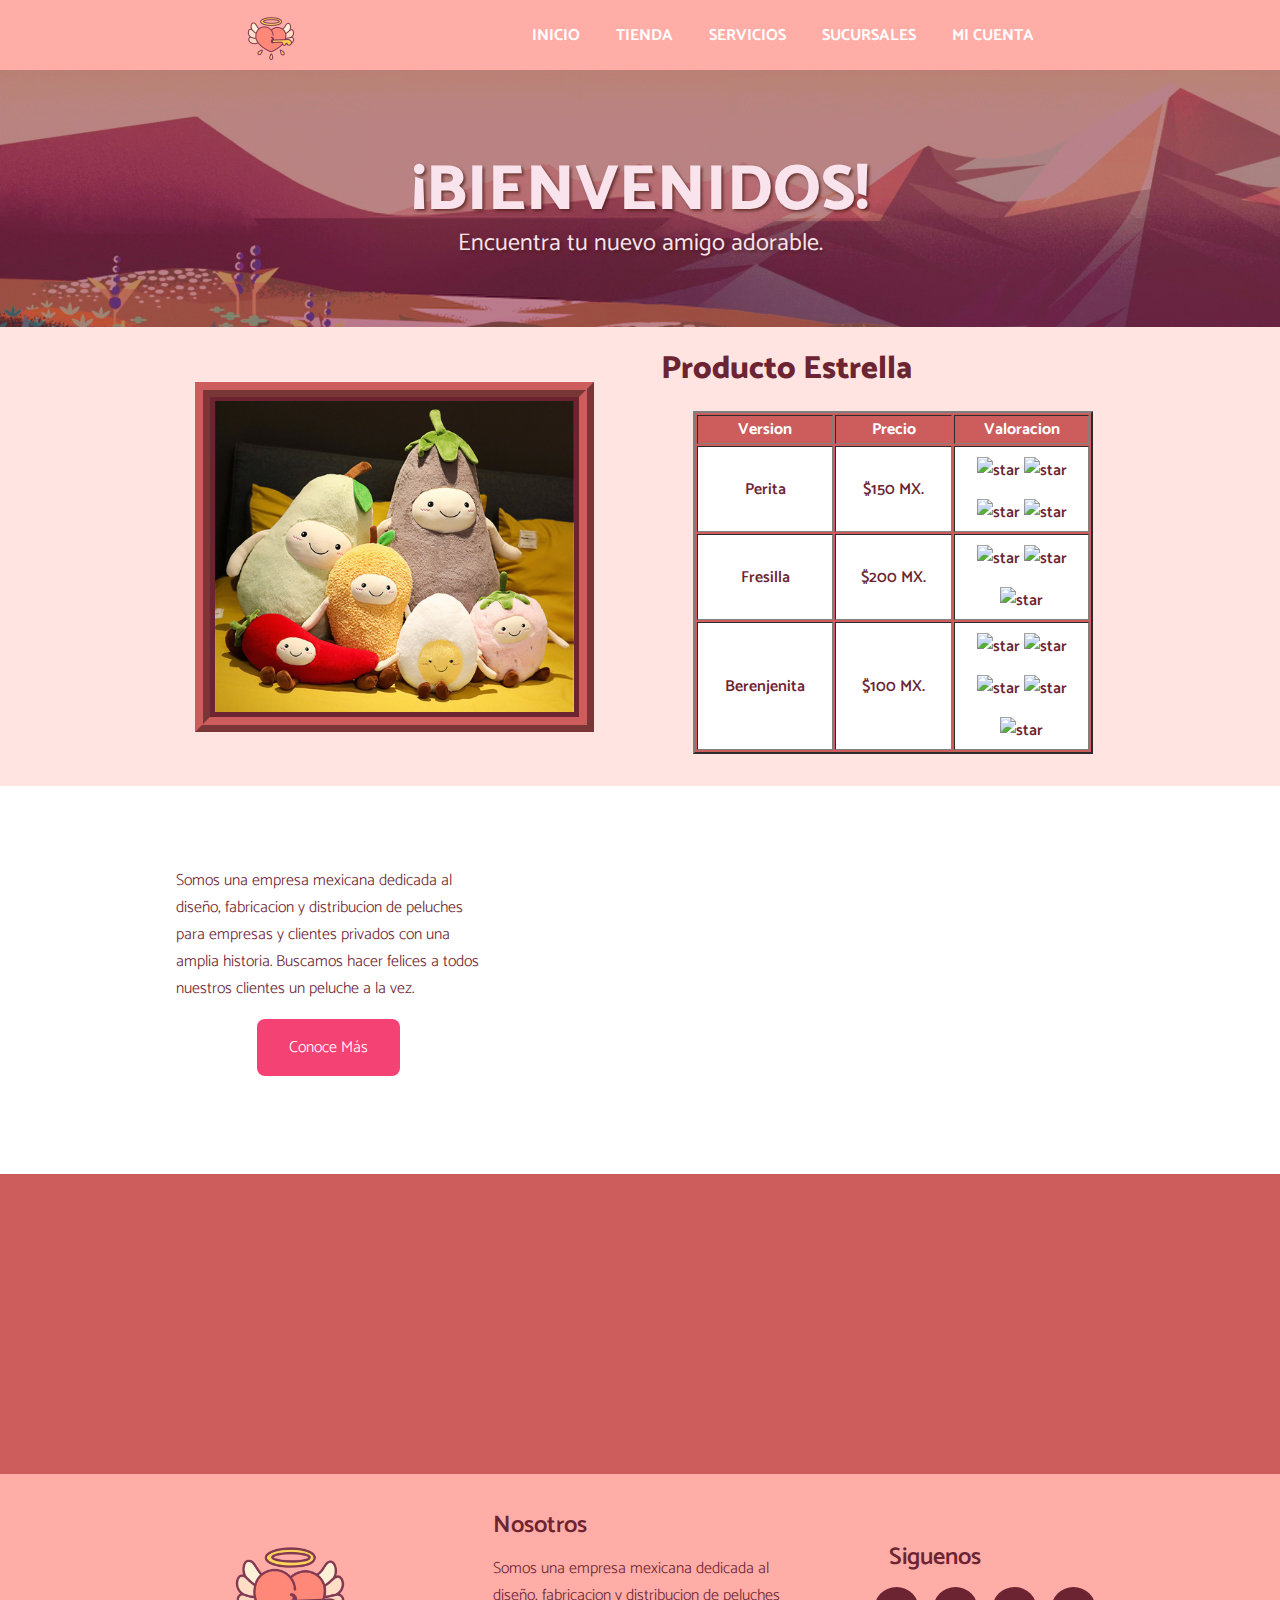
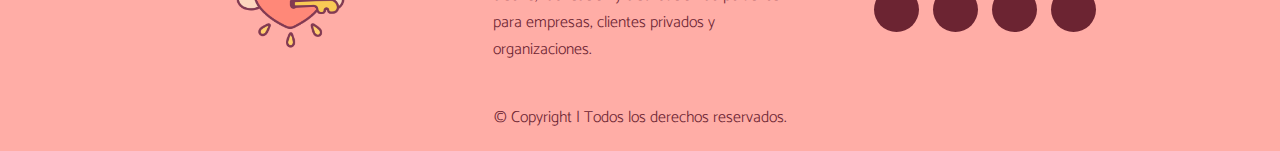
==== commit d7e57b29: "V11 Paginas completas" ====
--- a/index.html
+++ b/index.html
@@ -92,7 +92,7 @@
                 <div class="text-box">
                     <p>Somos una empresa mexicana dedicada al diseño, fabricacion y distribucion de peluches para empresas y clientes privados con una amplia historia. Buscamos hacer felices a todos nuestros clientes un peluche a la vez.</p>
                         <div  class="btn">
-                            <a href="../pages/servicios.html" class="boton">Conoce Más</a>
+                            <a href="../../pages/servicios.html" class="boton">Conoce Más</a>
                         </div>
                 </div>
                 <div class="video-box">
--- a/css/style.css
+++ b/css/style.css
@@ -24,11 +24,13 @@
 }
 
 header { 
+    font-family: 'Catamaran', sans-serif;
     width: 100%;
     position: fixed;
     top: 0px;
     background: var(--principal2);
     text-decoration: none;
+    z-index: 1;
 }
 
 img, svg {
@@ -41,16 +43,35 @@
 
 h1 { 
     font-size: 3rem;
+    margin-top: 0;
+    margin-bottom: 0;
+    font-family: 'Catamaran', sans-serif;
+    font-weight: 800;
 }
 
 h2 {
     font-size: 2rem;
-}
-
-h3 h4 h5 h6 {
+    margin-top: 0;
+    margin-bottom: 0;
+    font-family: 'Catamaran', sans-serif;
+    font-weight: 800;
+}
+
+h3 {
     font-size: 1.5rem;
-}
-
+    margin-top: 0;
+    margin-bottom: 0;
+    font-family: 'Catamaran', sans-serif;
+    font-weight: 600;
+}
+
+h4 h5 h6 {
+    font-size: 1rem;
+    margin-top: 0;
+    margin-bottom: 0;
+    font-family: 'Catamaran', sans-serif;
+    font-weight: 400;
+}
 
 .boton {
     background-color:var(--botones);
@@ -114,6 +135,7 @@
 
     .main-menu ul {
         list-style: none;
+        margin-bottom: 0;
         
     }
 
@@ -390,6 +412,23 @@
     padding: 1rem;
 }
 
+/* Mi cuenta */
+
+#seccion-usuario {
+    height: auto;
+    max-height: 1200px;
+}
+
+#usuario-card {
+    background-color: var(--principal3);
+}
+
+#btn-usuario {
+    padding: 0;
+    background-color: var(--botones);
+    border: 0;
+}
+
 /* FOOOTER */
 
 .footer {
@@ -457,8 +496,9 @@
     background-color: var(--btnhoover);
 }
 
+
 #servicios {
-    background-color: #ff7ba7;
+    background-color: var(--aux3);
     height: auto;
 }
 
@@ -505,11 +545,15 @@
     .main-menu { 
         display: flex;
         flex-flow: row nowrap;
-        font-size: calc(100% - 40%);
+        font-size: calc(100% - 45%);
+    }
+
+    .main-menu ul { 
+        padding: 7px;
     }
 
     .main-menu ul li a { 
-        padding: 7px;
+        padding: 8px;
     }
 
     
@@ -617,6 +661,17 @@
     font-size: calc(100% - 20%);
 }
 
+/* Tienda */
+
+.intro-tienda {
+    width: 80%;
+    max-width: 1270px;
+    margin: auto;
+    display: flex;
+    align-items: center;
+    justify-content: space-evenly;
+}
+
 .colresponsive {
     padding-top: 2rem;
     padding-bottom: 2rem;
@@ -729,6 +784,10 @@
         font-size: calc(100% - 20%);
     }
 
+    .main-menu ul { 
+        padding: 7px;
+    }
+
     .main-menu ul li a { 
         padding: 10px;
     }
@@ -753,7 +812,7 @@
     }
     
     
-    .col-4 {
+    .centro-tienda {
         width: 100%;
         margin: auto;
         display: flex;
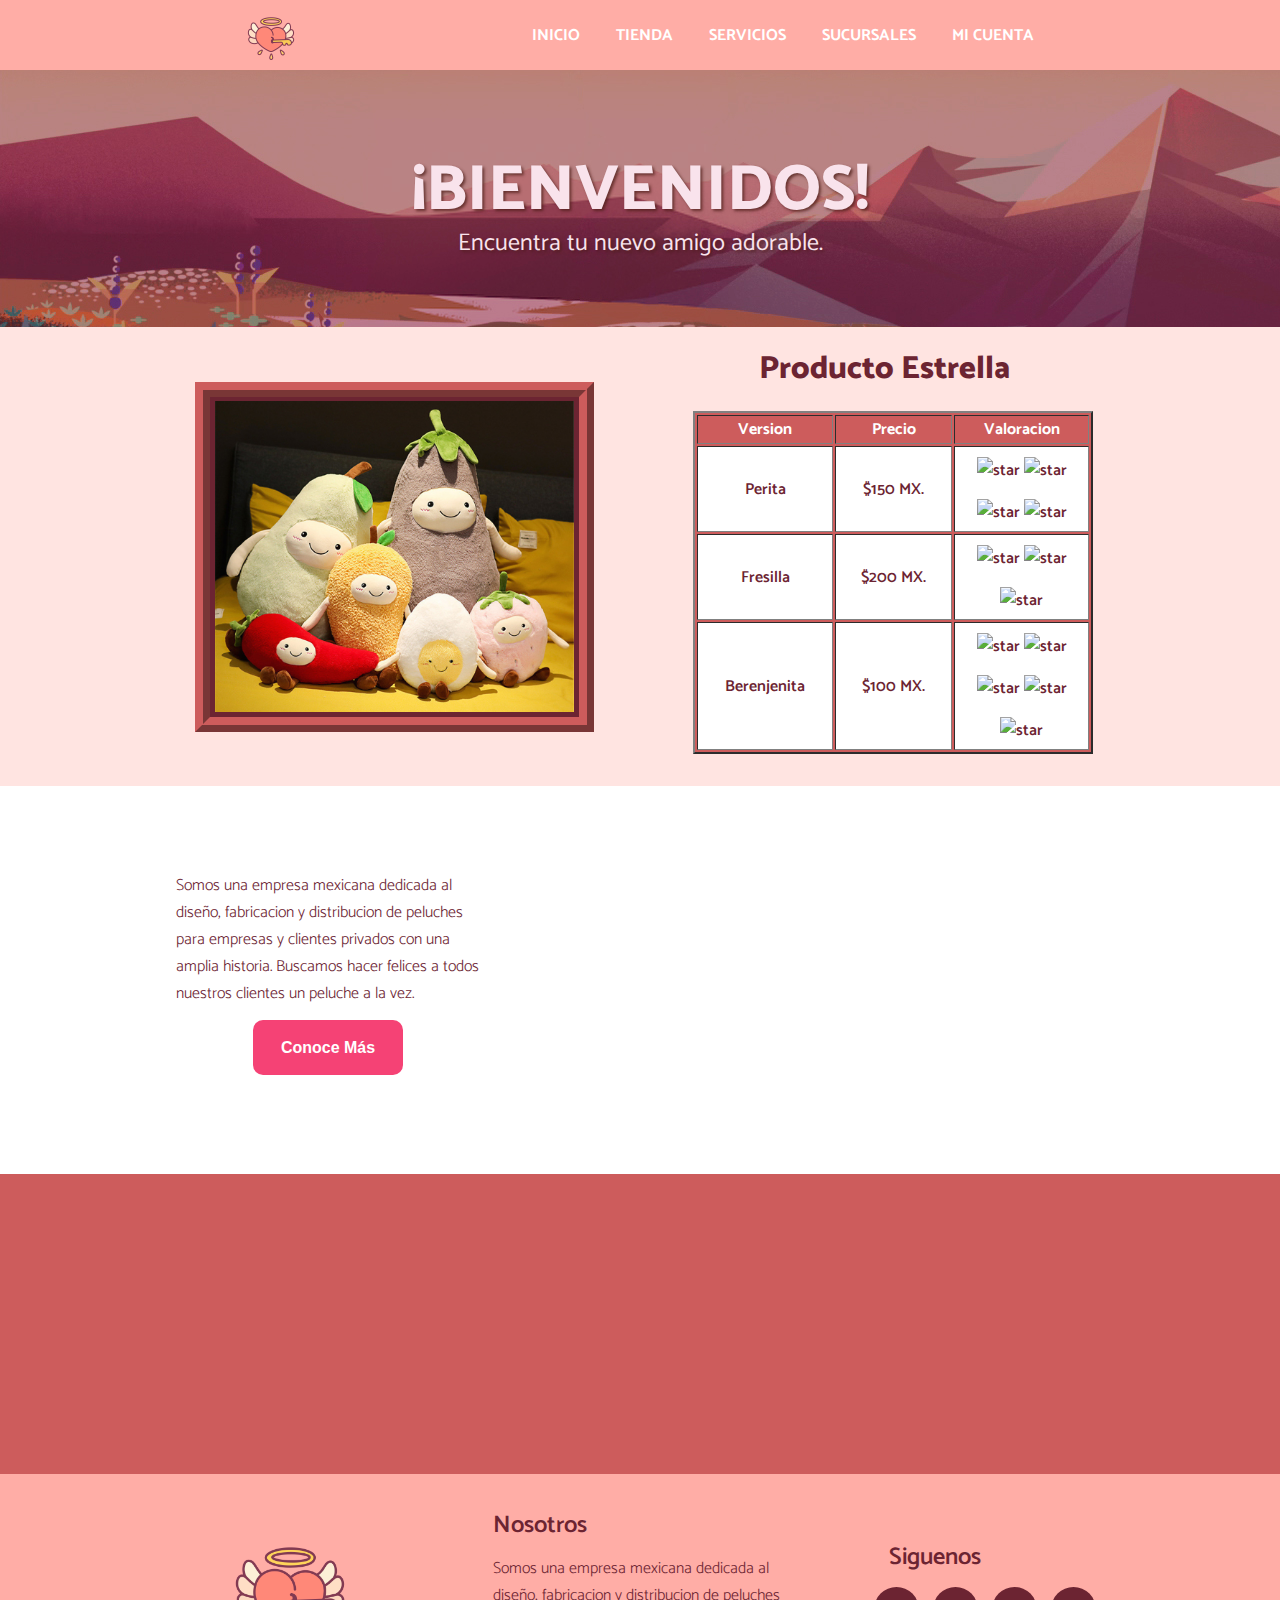
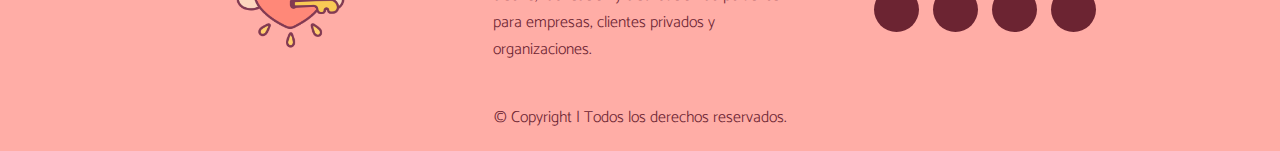
==== commit 6e9efa9d: "V13 Restructura con sass 2" ====
--- a/index.html
+++ b/index.html
@@ -4,6 +4,8 @@
         <meta charset="UTF-8">
         <meta http-equiv="X-UA-Compatible" content="IE=edge">
         <meta name="viewport" content="width=device-width, initial-scale=1.0">
+        <meta name="description" content="Venta y fabricación de peluches de animales, personajes, marcas. Empresa 100% con compra en línea y entrega rápida"/>
+        <meta name="keywords" content="peluches, oso de peluche, animal de peluche, peluche among us, peluche ajolote, juguete"/>
         <!-- Favicon -->
         <link rel="icon" type="image/png" sizes="32x32" href="contenido/favicon-32x32.png">
         <!-- Google Fonts -->
@@ -91,8 +93,8 @@
             <div class="col-4">
                 <div class="text-box">
                     <p>Somos una empresa mexicana dedicada al diseño, fabricacion y distribucion de peluches para empresas y clientes privados con una amplia historia. Buscamos hacer felices a todos nuestros clientes un peluche a la vez.</p>
-                        <div  class="btn">
-                            <a href="../../pages/servicios.html" class="boton">Conoce Más</a>
+                        <div  class="abtncute__md">
+                            <a href="../../pages/servicios.html" ">Conoce Más</a>
                         </div>
                 </div>
                 <div class="video-box">
--- a/css/style.css
+++ b/css/style.css
@@ -1,1176 +1,1133 @@
 :root {
-    --principal1: #6c2432;
-    --principal2: #ffada6;
-    --principal3: #ffe4e1;
-    --aux1: #f9e3ec;
-    --aux2: #cd5c5c;
-    --aux3:#fff2f1;
-    --botones: #f54275;
-    --btnhoover: #ff7ba7;
-    --btnwhite: #ffffff;
+  --principal1: #6c2432;
+  --principal2: #ffada6;
+  --principal3: #ffe4e1;
+  --aux1: #f9e3ec;
+  --aux2: #cd5c5c;
+  --aux3:#fff2f1;
+  --botones: #f54275;
+  --btnhover: #ff7ba7;
+  --btnwhite: #ffffff;
 }
 
 * {
-    padding: 0;
-    margin: 0;
-    box-sizing: border-box;
+  padding: 0;
+  margin: 0;
+  box-sizing: border-box;
 }
 
 body {
-    font-family: 'Catamaran', sans-serif;
-    font-weight: 300;
-    color: var(--principal1);
+  font-family: "Catamaran", sans-serif;
+  font-weight: 300;
+  color: var(--principal1);
+  font-size: 1rem;
+}
+
+header {
+  font-family: "Catamaran", sans-serif;
+  width: 100%;
+  position: fixed;
+  top: 0px;
+  background: var(--principal2);
+  text-decoration: none;
+  z-index: 1;
+}
+
+img, svg {
+  vertical-align: middle;
+}
+
+img {
+  padding: 1rem;
+}
+
+h1, h4 h5 h6, h3, h2 {
+  font-size: 3rem;
+  margin-top: 0;
+  margin-bottom: 0;
+  font-family: "Catamaran", sans-serif;
+  font-weight: 800;
+}
+
+h2 {
+  font-size: 2rem;
+}
+
+h3 {
+  font-size: 1.5rem;
+  font-weight: 600;
+}
+
+h4 h5 h6 {
+  font-size: 1rem;
+  font-weight: 400;
+}
+
+.btncute__sm {
+  border: none;
+  font-weight: 600;
+  border-radius: 10px;
+  background-color: var(--botones);
+  color: var(--btnwhite);
+  width: 100px;
+  height: 30px;
+  margin: 0.5rem;
+  font-size: 0.8rem;
+}
+
+.btncute__sm:hover {
+  border: none;
+  font-weight: 600;
+  border-radius: 10px;
+  background-color: var(--btnhover);
+  color: var(--principal1);
+  width: 100px;
+  height: 30px;
+  margin: 0.5rem;
+  font-size: 0.8rem;
+}
+
+.btncute__md {
+  border: none;
+  font-weight: 600;
+  border-radius: 10px;
+  background-color: var(--botones);
+  color: var(--btnwhite);
+  width: 150px;
+  height: 40px;
+  margin: 0.8rem;
+  font-size: 1rem;
+}
+
+.btncute__md:hover {
+  border: none;
+  font-weight: 600;
+  border-radius: 10px;
+  background-color: var(--btnhover);
+  color: var(--principal1);
+  width: 150px;
+  height: 40px;
+  margin: 0.8rem;
+  font-size: 1rem;
+}
+
+.btncute__lg {
+  border: none;
+  font-weight: 600;
+  border-radius: 10px;
+  background-color: var(--botones);
+  color: var(--btnwhite);
+  width: 200px;
+  height: 55px;
+  margin: 1rem;
+  font-size: 1.2rem;
+}
+
+.btncute__lg:hover {
+  border: none;
+  font-weight: 600;
+  border-radius: 10px;
+  background-color: var(--btnhover);
+  color: var(--principal1);
+  width: 200px;
+  height: 55px;
+  margin: 1rem;
+  font-size: 1.2rem;
+}
+
+.abtncute__sm {
+  border: none;
+  font-weight: bold;
+  border-radius: 10px;
+  display: flex;
+  justify-content: center;
+  align-items: center;
+  background-color: var(--botones);
+  font-family: Arial, Helvetica, sans-serif;
+  width: 100px;
+  height: 30px;
+  margin: 0.5rem;
+  font-size: 0.8rem;
+}
+.abtncute__sm a {
+  color: var(--btnwhite);
+  text-decoration: none;
+}
+
+.abtncute__sm:hover {
+  border: none;
+  font-weight: bold;
+  border-radius: 10px;
+  display: flex;
+  justify-content: center;
+  align-items: center;
+  background-color: var(--btnhover);
+  font-family: Arial, Helvetica, sans-serif;
+  width: 100px;
+  height: 30px;
+  margin: 0.5rem;
+  font-size: 0.8rem;
+}
+.abtncute__sm:hover a {
+  color: var(--principal1);
+  text-decoration: none;
+}
+
+.abtncute__md {
+  border: none;
+  font-weight: bold;
+  border-radius: 10px;
+  display: flex;
+  justify-content: center;
+  align-items: center;
+  background-color: var(--botones);
+  font-family: Arial, Helvetica, sans-serif;
+  width: 150px;
+  height: 55px;
+  margin: 0.8rem;
+  font-size: 1rem;
+}
+.abtncute__md a {
+  color: var(--btnwhite);
+  text-decoration: none;
+}
+
+.abtncute__md:hover {
+  border: none;
+  font-weight: bold;
+  border-radius: 10px;
+  display: flex;
+  justify-content: center;
+  align-items: center;
+  background-color: var(--btnhover);
+  font-family: Arial, Helvetica, sans-serif;
+  width: 150px;
+  height: 55px;
+  margin: 0.8rem;
+  font-size: 1rem;
+}
+.abtncute__md:hover a {
+  color: var(--principal1);
+  text-decoration: none;
+}
+
+.abtncute__lg {
+  border: none;
+  font-weight: bold;
+  border-radius: 10px;
+  display: flex;
+  justify-content: center;
+  align-items: center;
+  background-color: var(--botones);
+  font-family: Arial, Helvetica, sans-serif;
+  width: 200px;
+  height: 65px;
+  margin: 1rem;
+  font-size: 1.2rem;
+}
+.abtncute__lg a {
+  color: var(--btnwhite);
+  text-decoration: none;
+}
+
+.abtncute__:hover {
+  border: none;
+  font-weight: bold;
+  border-radius: 10px;
+  display: flex;
+  justify-content: center;
+  align-items: center;
+  background-color: var(--btnhover);
+  font-family: Arial, Helvetica, sans-serif;
+  width: 150px;
+  height: 55px;
+  margin: 0.8rem;
+  font-size: 1rem;
+}
+.abtncute__:hover a {
+  color: var(--principal1);
+  text-decoration: none;
+}
+
+/* Header */
+.header a {
+  text-decoration: none;
+  text-transform: uppercase;
+}
+
+.nav__container {
+  width: 80%;
+  height: 70px;
+  margin: auto;
+  max-width: 1280px;
+  max-height: 70px;
+  top: 0px;
+  display: flex;
+  align-items: center;
+  justify-content: space-around;
+}
+
+.nav__container .nav__logo {
+  max-height: 80px;
+  padding: 0.5rem;
+}
+
+.main-menu {
+  font-weight: bold;
+  height: 100%;
+  display: flex;
+  flex-direction: row;
+  align-items: center;
+}
+.main-menu ul {
+  list-style: none;
+  margin-bottom: 0;
+}
+.main-menu li {
+  display: inline-block;
+  height: 100%;
+}
+.main-menu a {
+  display: flex;
+  align-items: center;
+  padding: 0 1rem;
+  color: var(--btnwhite);
+  height: 70px;
+  transition: 0.5s ease;
+}
+.main-menu a:hover {
+  background-color: var(--aux2);
+}
+
+/* BODY INTRO BANNER */
+#intro__section {
+  background-image: url("../img/banderindexv2.jpg");
+  padding: 10rem 0 4rem 0;
+  text-align: center;
+}
+
+.display__intro {
+  width: 100%;
+  margin: auto;
+  color: var(--aux1);
+  text-shadow: 0.15rem 0.15rem 3px rgba(74, 27, 22, 0.727);
+}
+.display__intro h1, .display__intro h2, .display__intro h3, .display__intro h4 h5 h6, h4 h5 .display__intro h6 {
+  text-transform: uppercase;
+  font-size: 4rem;
+  line-height: 4rem;
+}
+.display__intro p {
+  font-weight: 400;
+  font-size: 1.5rem;
+}
+
+/* BODY PRODUCTO ESTRELLA */
+#display-producto {
+  padding: 1rem 0 1rem 0;
+  background-color: var(--principal3);
+}
+
+.col-4 {
+  width: 80%;
+  max-width: 1270px;
+  margin: auto;
+  display: flex;
+  align-items: center;
+  justify-content: space-evenly;
+}
+
+.mainproductopic {
+  width: auto;
+  height: 350px;
+  padding: 0.3rem;
+  margin: 1rem 1.5rem;
+  border: ridge 15px var(--aux2);
+  background-color: var(--principal1);
+}
+
+.table {
+  display: flex;
+  flex-direction: column;
+  align-items: center;
+  justify-content: center;
+  text-align: center;
+}
+
+.tableProduct {
+  text-align: center;
+  margin: 1rem 1rem 1rem 2rem;
+  width: 400px;
+  background-color: var(--aux2);
+  color: #ffffff;
+}
+
+td {
+  width: 200px;
+  height: 50px;
+  background-color: #ffffff;
+  color: var(--principal1);
+  font-weight: 600;
+}
+
+.estrella-valor {
+  width: 15px;
+  padding: 0px;
+  margin: 10px 0px 5px 0px;
+}
+
+/* BODY INTRO SERVICIOS */
+#servicios {
+  align-items: center;
+  justify-content: center;
+  padding: 0;
+}
+
+.row {
+  height: auto;
+}
+
+.text-box {
+  width: 50%;
+  height: auto;
+  padding: 1rem 3rem;
+  display: flex;
+  flex-flow: row wrap;
+  justify-content: center;
+  align-items: center;
+  align-content: space-around;
+}
+
+.text-intro {
+  background-color: var(--principal3);
+  padding: 2rem 1rem;
+  text-align: center;
+  height: 100%;
+}
+
+.video-box {
+  padding: 2rem;
+}
+
+/* Mapa */
+#mapa {
+  background-color: var(--aux2);
+  align-items: center;
+  height: 300px;
+  display: flex;
+}
+#mapa iframe {
+  width: 100%;
+  height: 270px;
+}
+
+/* Boddy paginas */
+.con-img {
+  width: auto;
+  max-width: 1270px;
+  height: 550px;
+}
+
+/* Galeria */
+.colresponsive {
+  max-width: 1270px;
+  width: 80%;
+  margin-left: auto;
+  margin-right: auto;
+  padding-top: 1rem;
+  padding-bottom: 4rem;
+}
+
+.gridproducto {
+  display: grid;
+  grid-template-columns: repeat(4, 1fr);
+  gap: 1.5rem;
+}
+
+.col-grid {
+  display: flex;
+  flex-direction: column;
+  margin-top: 1rem;
+  align-content: space-around;
+}
+
+.celdagrid {
+  background-color: var(--principal3);
+  overflow: hidden;
+  border-radius: 0.5rem;
+  text-decoration: none;
+  font-weight: 400;
+  overflow: hidden;
+  margin-top: 1rem;
+  margin-bottom: 1rem;
+}
+
+.imgproduct {
+  border-radius: 0.25rem;
+  overflow: hidden;
+  transition: 0.3s ease-in-out;
+}
+
+.imgproduct:hover {
+  transform: scale(1.15, 1.15);
+}
+
+.imgproduct img {
+  width: 100%;
+}
+
+.textproduct {
+  padding: 0.5rem 1rem;
+  border: 3px solid var(--principal3);
+  display: flex;
+  align-items: center;
+  justify-content: space-around;
+  background-color: white;
+}
+
+.textinfo h4 {
+  line-height: 1.2rem;
+  font-size: 1rem;
+}
+
+.boton-shop {
+  background-color: var(--botones);
+  border: none;
+  color: var(--btnwhite);
+  padding: 8px 10px;
+  text-align: center;
+  text-decoration: none;
+  display: inline;
+  font-size: 14px;
+  border-radius: 8px;
+  margin: 1rem 0 1rem 0;
+  align-content: center;
+}
+
+.boton-shop:hover {
+  background-color: var(--btnhover);
+  color: var(--principal1);
+}
+
+.btn-shop {
+  padding: 1rem 0rem;
+}
+
+.table {
+  display: block;
+}
+
+/* Contacto */
+#grid-sucu {
+  background-color: var(--aux3);
+}
+
+#datos-sucu {
+  background-color: var(--principal2);
+  padding: 1rem;
+  font-weight: 600;
+}
+#datos-sucu h3 {
+  font-weight: 800;
+}
+
+#card-contacto {
+  border: solid 2px var(--principal2);
+  background-color: white;
+  padding: 1rem;
+}
+
+/* Mi cuenta */
+#seccion-usuario {
+  height: auto;
+  max-height: 1200px;
+}
+
+#usuario-card {
+  background-color: var(--principal3);
+}
+
+#btn-usuario {
+  padding: 0;
+  background-color: var(--botones);
+  border: 0;
+}
+
+/* FOOOTER */
+.footer {
+  width: 100%;
+  background: var(--principal2);
+}
+
+.footer__superior {
+  width: 80%;
+  margin: auto;
+  display: grid;
+  grid-template-columns: repeat(3, 1fr);
+  grid-template-rows: 180px;
+  grid-gap: 25px;
+  padding: 25px 0px;
+  align-items: center;
+  justify-items: center;
+}
+.footer__superior a img {
+  width: 150px;
+  height: auto;
+  padding: 0;
+  justify-content: center;
+  align-items: center;
+  transition: 1s ease;
+}
+.footer__superior a img:hover {
+  transform: scale(1.5, 1.5);
+}
+.footer__superior h3 {
+  margin-bottom: 10px;
+  padding: 0 15px 0 15px;
+}
+.footer__superior p {
+  margin-bottom: 10px;
+  padding: 0 15px 0 15px;
+}
+
+.footer__inferior {
+  width: 80%;
+  height: 100%;
+  padding-bottom: 20px;
+  margin: auto;
+  text-align: center;
+}
+
+.foot__social a {
+  background-color: var(--principal1);
+  display: inline-block;
+  text-decoration: none;
+  width: 45px;
+  height: 45px;
+  line-height: 45px;
+  margin-right: 10px;
+  border-radius: 45px;
+  text-align: center;
+}
+.foot__social a:hover {
+  background-color: var(--btnhover);
+}
+
+#servicios {
+  background-color: var(--aux3);
+  height: auto;
+}
+
+.row {
+  height: 50%;
+}
+
+#izq {
+  color: var(--principal1);
+}
+
+/* Breakpoint smll */
+@media screen and (max-width: 600px) {
+  h1, h2, h3, h4 h5 h6 {
+    font-size: 2rem;
+    line-height: 1.5rem;
+  }
+  h2 {
+    font-size: 1.3rem;
+    line-height: 1.5rem;
+  }
+  h3 h4 h5 h6 {
+    font-size: 0.8rem;
+    line-height: 0.8rem;
+  }
+  .nav__container {
+    width: 100%;
+    height: 80px;
+    margin: auto;
+    display: flex;
+    flex-flow: row nowrap;
+  }
+  .nav__logo {
+    display: none;
+  }
+  .main-menu {
+    display: flex;
+    flex-flow: row nowrap;
+    font-size: 55%;
+  }
+  .main-menu ul {
+    padding: 7px;
+  }
+  .main-menu ul li a {
+    padding: 8px;
+  }
+  .display__intro h1, .display__intro h2, .display__intro h3, .display__intro h4 h5 h6, h4 h5 .display__intro h6 {
+    text-transform: uppercase;
+    font-size: 2rem;
+    line-height: 3rem;
+  }
+  .display__intro p {
+    font-weight: 400;
     font-size: 1rem;
-}
-
-header { 
-    font-family: 'Catamaran', sans-serif;
-    width: 100%;
-    position: fixed;
-    top: 0px;
-    background: var(--principal2);
-    text-decoration: none;
-    z-index: 1;
-}
-
-img, svg {
-    vertical-align: middle;
-}
-
-img {
-    padding: 1rem;
-}
-
-h1 { 
-    font-size: 3rem;
-    margin-top: 0;
-    margin-bottom: 0;
-    font-family: 'Catamaran', sans-serif;
-    font-weight: 800;
-}
-
-h2 {
-    font-size: 2rem;
-    margin-top: 0;
-    margin-bottom: 0;
-    font-family: 'Catamaran', sans-serif;
-    font-weight: 800;
-}
-
-h3 {
-    font-size: 1.5rem;
-    margin-top: 0;
-    margin-bottom: 0;
-    font-family: 'Catamaran', sans-serif;
-    font-weight: 600;
-}
-
-h4 h5 h6 {
-    font-size: 1rem;
-    margin-top: 0;
-    margin-bottom: 0;
-    font-family: 'Catamaran', sans-serif;
-    font-weight: 400;
-}
-
-.boton {
-    background-color:var(--botones);
-    border: none;
-    color: var(--btnwhite);
-    margin: 1.5rem;
-    padding: 15px 32px;
-    text-align: center;
-    text-decoration: none;
-    display: inline;
-    font-size: 1rem;
-    border-radius: 8px;
-    margin: 1rem 0 1rem 0;
-    align-content: center;
-}
-
-.boton:hover {
-    background-color: var(--btnhoover);
-    color: var(--principal1);
-}
-
-.btn {
-    padding: 2rem 0 2rem 0;
-}
-
-/* Header */
-
-.header a {
-    text-decoration: none;
-    text-transform: uppercase;
-}
-
-
-
-.nav__container {
-    width: 80%;
-    height: 70px;
-    margin: auto;
-    max-width: 1280px;
-    max-height: 70px;
-    top: 0px;
-    display: flex;
-    align-items: center;
-    justify-content: space-around;
-}
-
-.nav__container .nav__logo {
-    max-height: 80px;
-    padding: 0.5rem;
-
-}
-
-.main-menu { 
-    font-weight: bold;
-    height: 100%;
-    display: flex;
-    flex-direction: row;
-    align-items: center;
-    
-}
-
-    .main-menu ul {
-        list-style: none;
-        margin-bottom: 0;
-        
-    }
-
-        .main-menu ul li {
-            display: inline-block;
-            height: 100%;
-            
-        }
-
-            .main-menu ul li a {
-                display: flex;
-                align-items: center;
-                padding: 0 1rem;
-                color:var(--btnwhite);
-                height: 70px;
-                transition: 0.5s ease;
-            }
-
-                .main-menu ul li a:hover {
-                    background-color: var(--aux2);
-                }
-
-
-/* BODY INTRO BANNER */
-
-#intro__section {
-    background-image: url("../img/banderindexv2.jpg");
-    padding: 10rem 0 4rem 0;
-    text-align: center;
-}
-
-
-.display__intro {
-    width: 100%;
-    margin: auto;
-    color: var(--aux1);
-    text-shadow: 0.15rem 0.15rem 3px rgba(74, 27, 22, 0.727) ;
-
-}
-
-.display__intro h1{
-    text-transform: uppercase;
-    font-size: 4rem;
-    line-height: 4rem;
-}
-
-.display__intro p {
-    font-weight: 400;
-    font-size: 1.5rem;
-}
-
-
-/* BODY PRODUCTO ESTRELLA */
-
-#display-producto {
+  }
+  #display-producto {
     padding: 1rem 0 1rem 0;
     background-color: var(--principal3);
-}
-
-.col-4 {
-    width: 80%;
-    max-width: 1270px;
+  }
+  .col-4 {
+    width: 100%;
     margin: auto;
     display: flex;
+    flex-direction: column;
     align-items: center;
     justify-content: space-evenly;
-}
-
-.mainproductopic {
+  }
+  .mainproductopic {
     width: auto;
-    height: 350px;
-    padding: 0.3rem;
-    margin: 1rem 1.5rem;
-    border: ridge 15px var(--aux2);
-    background-color: var(--principal1);
-}
-
-.table {
-    display: flex;
-    flex-direction: column;
-    align-items: center;
-}
-
-.tableProduct {
+    height: 250px;
+  }
+  .table h2 {
+    font-size: 1.5rem;
+  }
+  .tableProduct {
     text-align: center;
     margin: 1rem 1rem 1rem 2rem;
-    width: 400px;
+    width: auto;
     background-color: var(--aux2);
     color: #ffffff;
-}
-
-td {
-    width: 200px;
-    height: 50px;
-    background-color: #ffffff;
-    color: var(--principal1);
-    font-weight: 600;
-}
-
-.estrella-valor {
-    width: 15px;
-    padding: 0px;
-    margin: 10px 0px 5px 0px;
-}
-
-
-/* BODY INTRO SERVICIOS */
-
-#servicios{
-    align-items: center;
-    justify-content: center;
-    padding: 0;
-}
-
-.row {
-    height: auto;
-}
-
-
-.text-box {
-    width:50%;
-    height: auto;
-    padding: 1rem 3rem;
-    display: flex;
-    flex-flow: row wrap;
-    justify-content: center;
-    align-items:center;
-    align-content: space-around;
-}
-
-.text-intro {
-    background-color: var(--principal3);
-    padding: 2rem 1rem;
-    text-align: center;
-    height: 100%;
-}
-
-.video-box {
-    padding: 2rem;
-}
-
-/* Mapa */
-
-#mapa {
-    background-color: var(--aux2);
-    align-items: center;
-    height: 300px;
-    display: flex;
-}
-
-#mapa iframe {
-    width: 100%;
-    height: 270px;
-}
-
-/* Boddy paginas */
-
-.con-img {
-    width: auto;
-    max-width: 1270px;
-    height: 550px;
-}
-
-/* Galeria */
-
-.colresponsive {
-    max-width: 1270px;
-    width: 80%;
-    margin-left: auto;
-    margin-right: auto;
-    padding-top: 1rem;
-    padding-bottom: 4rem;
-}
-
-.gridproducto {
-    display: grid;
-    grid-template-columns: repeat(4, 1fr);
-    gap: 1.5rem;
-}
-
-.col-grid {
-    display: flex;
-    flex-direction: column;
-    margin-top: 1rem;
-    align-content: space-around;
-}
-
-.celdagrid {
-    background-color: var(--principal3);
-    overflow: hidden;
-    border-radius: 0.5rem;
-    text-decoration: none;
-    font-weight: 400;
-    overflow: hidden;
-    margin-top: 1rem;
-    margin-bottom: 1rem;
-
-}
-
-.imgproduct {
-    border-radius: 0.25rem;
-    overflow: hidden;
-    transition: 0.3s ease-in-out;
-}
-
-.imgproduct:hover {
-    transform: scale(1.15,1.15);
-}
-
-.imgproduct img {
-    width: 100%;
-}
-
-.textproduct {
-    padding: 0.5rem 1rem;
-    border: 3px solid var(--principal3);
-    display: flex;
-    align-items: center;
-    justify-content: space-around;
-    background-color: white;
-}
-
-.textinfo h4{
-    line-height: 1.2rem;
-    font-size: 1rem;
-}
-
-.boton-shop {
-    background-color: var(--botones);
-    border: none;
-    color: var(--btnwhite);
-    padding: 8px 10px;
-    text-align: center;
-    text-decoration: none;
-    display: inline;
-    font-size: 14px;
-    border-radius: 8px;
-    margin: 1rem 0 1rem 0;
-    align-content: center;
-}
-
-.boton-shop:hover {
-    background-color: var(--btnhoover);
-    color: var(--principal1);
-}
-
-.btn-shop {
-    padding: 1rem 0rem;
-}
-
-.table {
-    display: block;
-}
-
-/* Contacto */
-
-#grid-sucu{
-    background-color: var(--aux3);
-}
-
-#datos-sucu {
-    background-color: var(--principal2);
-    padding: 1rem;
-    font-weight: 600;
-}
-
-#datos-sucu h3{
-    font-weight: 800;
-}
-
-#card-contacto {
-    border: solid 2px var(--principal2);
-    background-color: white;
-    padding: 1rem;
-}
-
-/* Mi cuenta */
-
-#seccion-usuario {
-    height: auto;
-    max-height: 1200px;
-}
-
-#usuario-card {
-    background-color: var(--principal3);
-}
-
-#btn-usuario {
-    padding: 0;
-    background-color: var(--botones);
-    border: 0;
-}
-
-/* FOOOTER */
-
-.footer {
-    width: 100%;
-    background:  var(--principal2);
-}
-
-.footer__superior {
-    width: 80%;    
-    margin: auto;
-    display: grid;
-    grid-template-columns: repeat(3, 1fr);
-    grid-template-rows: 180px;
-    grid-gap:25px;
-    padding: 25px 0px;
-    align-items: center;
-    justify-items: center;
-}
-
-.footer__inferior {
-    width: 80%;
-    height: 100%;
-    padding-bottom: 20px;
-    margin: auto;
-    text-align: center;
-}
-
-.footer__superior a img {
-    width: 150px;
-    height: auto;
-    padding: 0;
-    justify-content: center;
-    align-items: center;
-    transition: 1s ease;
-}
-
-.footer__superior a img:hover {
-
-    transform: scale(1.5,1.5);
-}
-
-.footer__superior h3 {
-    margin-bottom: 10px;
-    padding: 0 15px 0 15px;
-}
-
-.footer__superior p {
-    margin-bottom: 10px;
-    padding: 0 15px 0 15px;
-}
-
-.foot__social a {
-    background-color: var(--principal1);
-    display: inline-block;
-    text-decoration: none;
-    width: 45px;
-    height: 45px;
-    line-height: 45px;
-    margin-right: 10px;
-    border-radius: 45px;
-    text-align: center;
-}
-
-.foot__social a:hover {
-    background-color: var(--btnhoover);
-}
-
-
-#servicios {
-    background-color: var(--aux3);
-    height: auto;
-}
-
-.row {
-    height: 50%;
-}
-
-#izq {
-    color: var(--principal1);
-}
-/* Breakpoint smll */
-
-@media screen and ( max-width:600px) {
-
-    h1 { 
-        font-size: 2rem;
-        line-height: 1.5rem;
-    }
-    
-    h2 {
-        font-size: 1.3rem;
-        line-height: 1.5rem;
-    }
-    
-    h3 h4 h5 h6 {
-        font-size: 0.8rem;
-        line-height: 0.8rem;
-    }
-    
-
-
-    .nav__container {
-        width: 100%;
-        height: 80px;
-        margin: auto;
-        display: flex;
-        flex-flow: row nowrap;
-    }
-
-    .nav__logo {
-        display: none;
-    }
-    
-    .main-menu { 
-        display: flex;
-        flex-flow: row nowrap;
-        font-size: calc(100% - 45%);
-    }
-
-    .main-menu ul { 
-        padding: 7px;
-    }
-
-    .main-menu ul li a { 
-        padding: 8px;
-    }
-
-    
-    .display__intro h1{
-        text-transform: uppercase;
-        font-size: 2rem;
-        line-height: 3rem;
-    }
-    
-    .display__intro p {
-        font-weight: 400;
-        font-size: 1rem;
-    }
-    
-    #display-producto {
-        padding: 1rem 0 1rem 0;
-        background-color: var(--principal3);
-    }
-    
-    .col-4 {
-        width: 100%;
-        margin: auto;
-        display: flex;
-        flex-direction: column;
-        align-items: center;
-        justify-content: space-evenly;
-    }
-    
-    .mainproductopic {
-        width: auto;
-        height: 250px;
-    }
-    
-    .table h2 {
-        font-size: 1.5rem;
-    }
-    
-    .tableProduct {
-        text-align: center;
-        margin: 1rem 1rem 1rem 2rem;
-        width: auto;
-        background-color: var(--aux2);
-        color: #ffffff;
-    }
-    
-
-.text-box {
-    width:100%;
+  }
+  .text-box {
+    width: 100%;
     height: auto;
     padding: 1rem 3rem;
     display: flex;
     flex-direction: column;
     justify-content: center;
-    align-items:center;
-}
-
-.video-box {
+    align-items: center;
+  }
+  .video-box {
     width: 100%;
     display: flex;
     flex-direction: column;
     align-items: center;
     justify-content: center;
-    padding: 1rem ;
-
-}
-
-.video-box iframe {
+    padding: 1rem;
+  }
+  .video-box iframe {
     width: 300px;
     height: auto;
-}
-
-#mapa {
+  }
+  #mapa {
     background-color: var(--aux2);
     align-items: center;
     height: 300px;
     display: flex;
-}
-
-#mapa iframe {
+  }
+  #mapa iframe {
     width: 100%;
     height: 270px;
-}
-
-.boton {
+  }
+  .boton {
     padding: 15px 32px;
     font-size: 0.8rem;
     border-radius: 8px;
     margin-top: 1rem;
     align-content: center;
-}
-
-.btn {
+  }
+  .btn {
     padding: 1.5rem 0 0 0;
-}
-
-.con-img {
-    width: 100%;
-    height: auto;
-}
-
-
-.text-intro {
+  }
+  .con-img {
+    width: 100%;
+    height: auto;
+  }
+  .text-intro {
     padding: 1rem 1rem;
     text-align: center;
-    font-size: calc(100% - 20%);
-}
-
-/* Tienda */
-
-.intro-tienda {
+    font-size: 80%;
+  }
+  /* Tienda */
+  .intro-tienda {
     width: 80%;
     max-width: 1270px;
     margin: auto;
     display: flex;
     align-items: center;
     justify-content: space-evenly;
-}
-
-.colresponsive {
+  }
+  .colresponsive {
     padding-top: 2rem;
     padding-bottom: 2rem;
-}
-
-.gridproducto {
+  }
+  .gridproducto {
     grid-template-columns: 100%;
-    gap: 1.0rem;
-}
-
-.col-grid {
+    gap: 1rem;
+  }
+  .col-grid {
     margin-top: 0;
     flex-direction: column;
     justify-content: center;
     align-items: center;
     width: auto;
-
-}
-
-.celdagrid {
+  }
+  .celdagrid {
     font-weight: 400;
     margin-top: 0.5rem;
     margin-bottom: 0.5rem;
-}
-
-
-.imgproduct:hover {
+  }
+  .imgproduct:hover {
     transform: none;
-}
-
-.imgproduct img {
+  }
+  .imgproduct img {
     max-width: 350px;
-}
-
-.textproduct {
+  }
+  .textproduct {
     padding: 0.2rem 0.5rem;
-}
-
-.textinfo h4{
+  }
+  .textinfo h4 {
     line-height: 1rem;
     font-size: 0.8rem;
-}
-
-.boton-shop {
+  }
+  .boton-shop {
     padding: 8px 14px;
-}
-
-
-/*  */
-
-.footer {
-    width: 100%;
-}
-
-.footer__superior {  
+  }
+  /*  */
+  .footer {
+    width: 100%;
+  }
+  .footer__superior {
     display: grid;
     grid-template-columns: 100%;
     grid-template-rows: 80px;
-    grid-gap:25px;
+    grid-gap: 25px;
     padding: 25px 0px;
     align-items: center;
     justify-items: center;
-}
-
-.footer__inferior {
-    font-size: calc(100% - 20%);
-}
-
-.footer__superior a img {
+  }
+  .footer__inferior {
+    font-size: 80%;
+  }
+  .footer__superior a img {
     width: 90px;
     height: auto;
-}
-
-
-.footer__superior p {
-    font-size: calc(100% - 20%);
-}
-
-.foot__social a {
+  }
+  .footer__superior p {
+    font-size: 80%;
+  }
+  .foot__social a {
     width: 40px;
     height: 40px;
-}
-
-}
-
+  }
+}
 /* Breakpoint medium
  */
-@media screen and (min-width:600px) and ( max-width:950px) {
-
-    h1 { 
-        font-size: 3rem;
-    }
-    
-    h2 {
-        font-size: 2rem;
-        line-height: 1.5rem;
-    }
-    
-    h3 h4 h5 h6 {
-        font-size: 1.2rem;
-        line-height: 1rem;
-    }
-    
-
-    .nav__logo {
-        display: none;
-    }
-    
-    .main-menu { 
-        font-size: calc(100% - 20%);
-    }
-
-    .main-menu ul { 
-        padding: 7px;
-    }
-
-    .main-menu ul li a { 
-        padding: 10px;
-    }
-
-    #intro__section {
-        padding: 7rem 0 3rem 0;
-        text-align: center;
-        width: auto;
-    }
-    
-
-    
-    .display__intro h1{
-        text-transform: uppercase;
-        font-size: 3rem;
-        line-height: 3rem;
-    }
-    
-    .display__intro p {
-        font-weight: 400;
-        font-size: 1.5rem;
-    }
-    
-    
-    .centro-tienda {
-        width: 100%;
-        margin: auto;
-        display: flex;
-        flex-direction: column;
-        align-items: center;
-        justify-content: space-evenly;
-    }
-    
-    .mainproductopic {
-        width: auto;
-        height: 350px;
-    }
-    
-    .table h2 {
-        font-size: 2rem;
-    }
-    
-    .tableProduct {
-        width: 80%;
-        text-align: center;
-        background-color: var(--aux2);
-        color: #ffffff;
-    }
-    
-    
-#intro-servicios {
+@media screen and (min-width: 600px) and (max-width: 950px) {
+  h1, h2, h3, h4 h5 h6 {
+    font-size: 3rem;
+  }
+  h2 {
+    font-size: 2rem;
+    line-height: 1.5rem;
+  }
+  h3 h4 h5 h6 {
+    font-size: 1.2rem;
+    line-height: 1rem;
+  }
+  .nav__logo {
+    display: none;
+  }
+  .main-menu {
+    font-size: 80%;
+  }
+  .main-menu ul {
+    padding: 7px;
+  }
+  .main-menu ul li a {
+    padding: 10px;
+  }
+  #intro__section {
+    padding: 7rem 0 3rem 0;
+    text-align: center;
+    width: auto;
+  }
+  .display__intro h1, .display__intro h2, .display__intro h3, .display__intro h4 h5 h6, h4 h5 .display__intro h6 {
+    text-transform: uppercase;
+    font-size: 3rem;
+    line-height: 3rem;
+  }
+  .display__intro p {
+    font-weight: 400;
+    font-size: 1.5rem;
+  }
+  .centro-tienda {
+    width: 100%;
+    margin: auto;
+    display: flex;
+    flex-direction: column;
+    align-items: center;
+    justify-content: space-evenly;
+  }
+  .mainproductopic {
+    width: auto;
+    height: 350px;
+  }
+  .table h2 {
+    font-size: 2rem;
+  }
+  .tableProduct {
+    width: 80%;
+    text-align: center;
+    background-color: var(--aux2);
+    color: #ffffff;
+  }
+  #intro-servicios {
     padding: 0;
-}
-
-#servicios{
+  }
+  #servicios {
     width: 70%;
     align-items: center;
     justify-content: center;
-}
-
-.row {
-    height: auto;
-}
-
-
-.text-box {
-    width:100%;
+  }
+  .row {
+    height: auto;
+  }
+  .text-box {
+    width: 100%;
     height: auto;
     padding: 1rem 3rem;
     display: flex;
     flex-direction: column;
     justify-content: center;
-    align-items:center;
-}
-
-.video-box {
+    align-items: center;
+  }
+  .video-box {
     width: 60%;
     display: flex;
     flex-direction: column;
     align-items: center;
     justify-content: center;
-    padding: 1rem ;
-
-}
-
-.video-box iframe {
-    width: 100%;
-}
-
-#mapa {
+    padding: 1rem;
+  }
+  .video-box iframe {
+    width: 100%;
+  }
+  #mapa {
     background-color: var(--aux2);
     align-items: center;
     height: 300px;
     display: flex;
-}
-
-#mapa iframe {
+  }
+  #mapa iframe {
     width: 100%;
     height: 270px;
-}
-
-.boton {
+  }
+  .boton {
     padding: 15px 32px;
     font-size: 0.8rem;
     border-radius: 8px;
     margin-top: 1rem;
     align-content: center;
-}
-
-.btn {
+  }
+  .btn {
     padding: 1.5rem 0 0 0;
-}
-
-.con-img {
-    width: 100%;
-    height: auto;
-}
-
-
-.text-intro {
+  }
+  .con-img {
+    width: 100%;
+    height: auto;
+  }
+  .text-intro {
     padding: 1rem 1rem;
     text-align: center;
-    font-size: calc(100% - 20%);
-}
-
-.colresponsive {
+    font-size: 80%;
+  }
+  .colresponsive {
     padding-top: 2rem;
     padding-bottom: 2rem;
-}
-
-.gridproducto {
+  }
+  .gridproducto {
     grid-template-columns: repeat(2, 1fr);
-    gap: 1.0rem;
-}
-
-.col-grid {
+    gap: 1rem;
+  }
+  .col-grid {
     margin-top: 0;
     flex-direction: column;
     justify-content: center;
     align-items: center;
     width: auto;
-
-}
-
-.celdagrid {
+  }
+  .celdagrid {
     font-weight: 400;
     margin-top: 0.5rem;
     margin-bottom: 0.5rem;
-}
-
-
-.imgproduct:hover {
+  }
+  .imgproduct:hover {
     transform: none;
-}
-
-.imgproduct img {
+  }
+  .imgproduct img {
     max-width: 350px;
-}
-
-.textproduct {
+  }
+  .textproduct {
     padding: 0.2rem 0.5rem;
-}
-
-.textinfo h4{
+  }
+  .textinfo h4 {
     line-height: 1rem;
     font-size: 0.8rem;
-}
-
-.boton-shop {
+  }
+  .boton-shop {
     padding: 8px 14px;
-}
-
-
-/*  */
-
-.footer {
-    width: 100%;
-}
-
-.footer__superior {  
+  }
+  /*  */
+  .footer {
+    width: 100%;
+  }
+  .footer__superior {
     width: 100%;
     display: grid;
-    grid-gap:10px;
+    grid-gap: 10px;
     padding: 25px 0px;
     align-items: center;
     justify-items: center;
-}
-
-.footer__inferior {
-    font-size: calc(100% - 20%);
-}
-
-.footer__superior a img {
+  }
+  .footer__inferior {
+    font-size: 80%;
+  }
+  .footer__superior a img {
     width: 120px;
     height: auto;
-}
-
-
-.footer__superior p {
-    font-size: calc(100% - 30%);
-}
-
-.foot__social a {
+  }
+  .footer__superior p {
+    font-size: 70%;
+  }
+  .foot__social a {
     width: 35px;
     height: 35px;
     margin: 5px 2px;
-}
-
-}
-
+  }
+}
 /* Breakpoint lg */
-
-@media screen and (min-width:950px) and ( max-width:1270px) {
-
-    
-
-
-    .main-menu ul li a { 
-        padding: 10px;
-    }
-
-    #intro__section {
-        padding: 7rem 0 3rem 0;
-    }
-    
-
-    
-    .display__intro h1{
-        font-size: 4rem;
-    }
-    
-    .display__intro p {
-        font-weight: 400;
-        font-size: 1.7rem;
-    }
-    
-    
-    .mainproductopic {
-        width: auto;
-        height: 350px;
-    }
-    
-    .table h2 {
-        font-size: 2rem;
-    }
-    
-    .tableProduct {
-        width: 90%;
-    }
-    
-    
-#intro-servicios {
+@media screen and (min-width: 950px) and (max-width: 1270px) {
+  .main-menu ul li a {
+    padding: 10px;
+  }
+  #intro__section {
+    padding: 7rem 0 3rem 0;
+  }
+  .display__intro h1, .display__intro h2, .display__intro h3, .display__intro h4 h5 h6, h4 h5 .display__intro h6 {
+    font-size: 4rem;
+  }
+  .display__intro p {
+    font-weight: 400;
+    font-size: 1.7rem;
+  }
+  .mainproductopic {
+    width: auto;
+    height: 350px;
+  }
+  .table h2 {
+    font-size: 2rem;
+  }
+  .tableProduct {
+    width: 90%;
+  }
+  #intro-servicios {
     padding: 0;
-}
-
-#servicios{
+  }
+  #servicios {
     width: 70%;
     align-items: center;
     justify-content: center;
-}
-
-.row {
-    height: auto;
-}
-
-
-.text-box {
-    width:100%;
+  }
+  .row {
+    height: auto;
+  }
+  .text-box {
+    width: 100%;
     height: auto;
     padding: 2rem 3rem;
     display: flex;
     flex-direction: column;
     justify-content: center;
-    align-items:center;
-}
-
-.video-box {
+    align-items: center;
+  }
+  .video-box {
     width: 100%;
     padding: 0;
-
-}
-
-.video-box iframe {
+  }
+  .video-box iframe {
     width: auto;
     height: auto;
-}
-
-
-.boton {
+  }
+  .boton {
     padding: 10px 32px;
     margin-top: 1rem;
     margin-bottom: 1rem;
-}
-
-.btn {
+  }
+  .btn {
     padding: 1.5rem 0 0.5rem 0;
-}
-
-.con-img {
-    width: 100%;
-    height: auto;
-}
-
-
-.text-intro {
+  }
+  .con-img {
+    width: 100%;
+    height: auto;
+  }
+  .text-intro {
     padding: 1rem 1rem;
     text-align: center;
-    font-size: calc(100% - 10%);
-}
-
-.colresponsive {
+    font-size: 90%;
+  }
+  .colresponsive {
     padding-top: 2rem;
     padding-bottom: 2rem;
-}
-
-.gridproducto {
+  }
+  .gridproducto {
     grid-template-columns: repeat(2, 1fr);
     gap: 1.5rem;
-}
-
-.col-grid {
+  }
+  .col-grid {
     margin-top: 0;
     flex-direction: column;
     justify-content: center;
     align-items: center;
     width: auto;
-
-}
-
-.celdagrid {
+  }
+  .celdagrid {
     font-weight: 400;
     margin-top: 0.5rem;
     margin-bottom: 0.5rem;
-}
-
-
-.imgproduct:hover {
+  }
+  .imgproduct:hover {
     transform: none;
-}
-
-.imgproduct img {
+  }
+  .imgproduct img {
     max-width: 350px;
-}
-
-.textproduct {
+  }
+  .textproduct {
     padding: 0.2rem 0.5rem;
-}
-
-.textinfo h4{
+  }
+  .textinfo h4 {
     line-height: 1.5rem;
     font-size: 1.2rem;
-}
-
-.boton-shop {
+  }
+  .boton-shop {
     padding: 10px 16px;
     font-size: 16px;
-}
-
-
-/*  */
-
-.footer__superior {  
-    grid-gap:25px;
-}
-
-.footer__inferior {
-    font-size: calc(100% - 10%);
-}
-
-.footer__superior a img {
+  }
+  /*  */
+  .footer__superior {
+    grid-gap: 25px;
+  }
+  .footer__inferior {
+    font-size: 90%;
+  }
+  .footer__superior a img {
     width: 140px;
     height: auto;
-}
-
-
-.footer__superior p {
-    font-size: calc(100% - 15%);
-}
-
-.foot__social a {
+  }
+  .footer__superior p {
+    font-size: 85%;
+  }
+  .foot__social a {
     width: 40px;
     height: 40px;
     margin: 5px 2px;
-}
-
-}+  }
+}/*# sourceMappingURL=style.css.map */